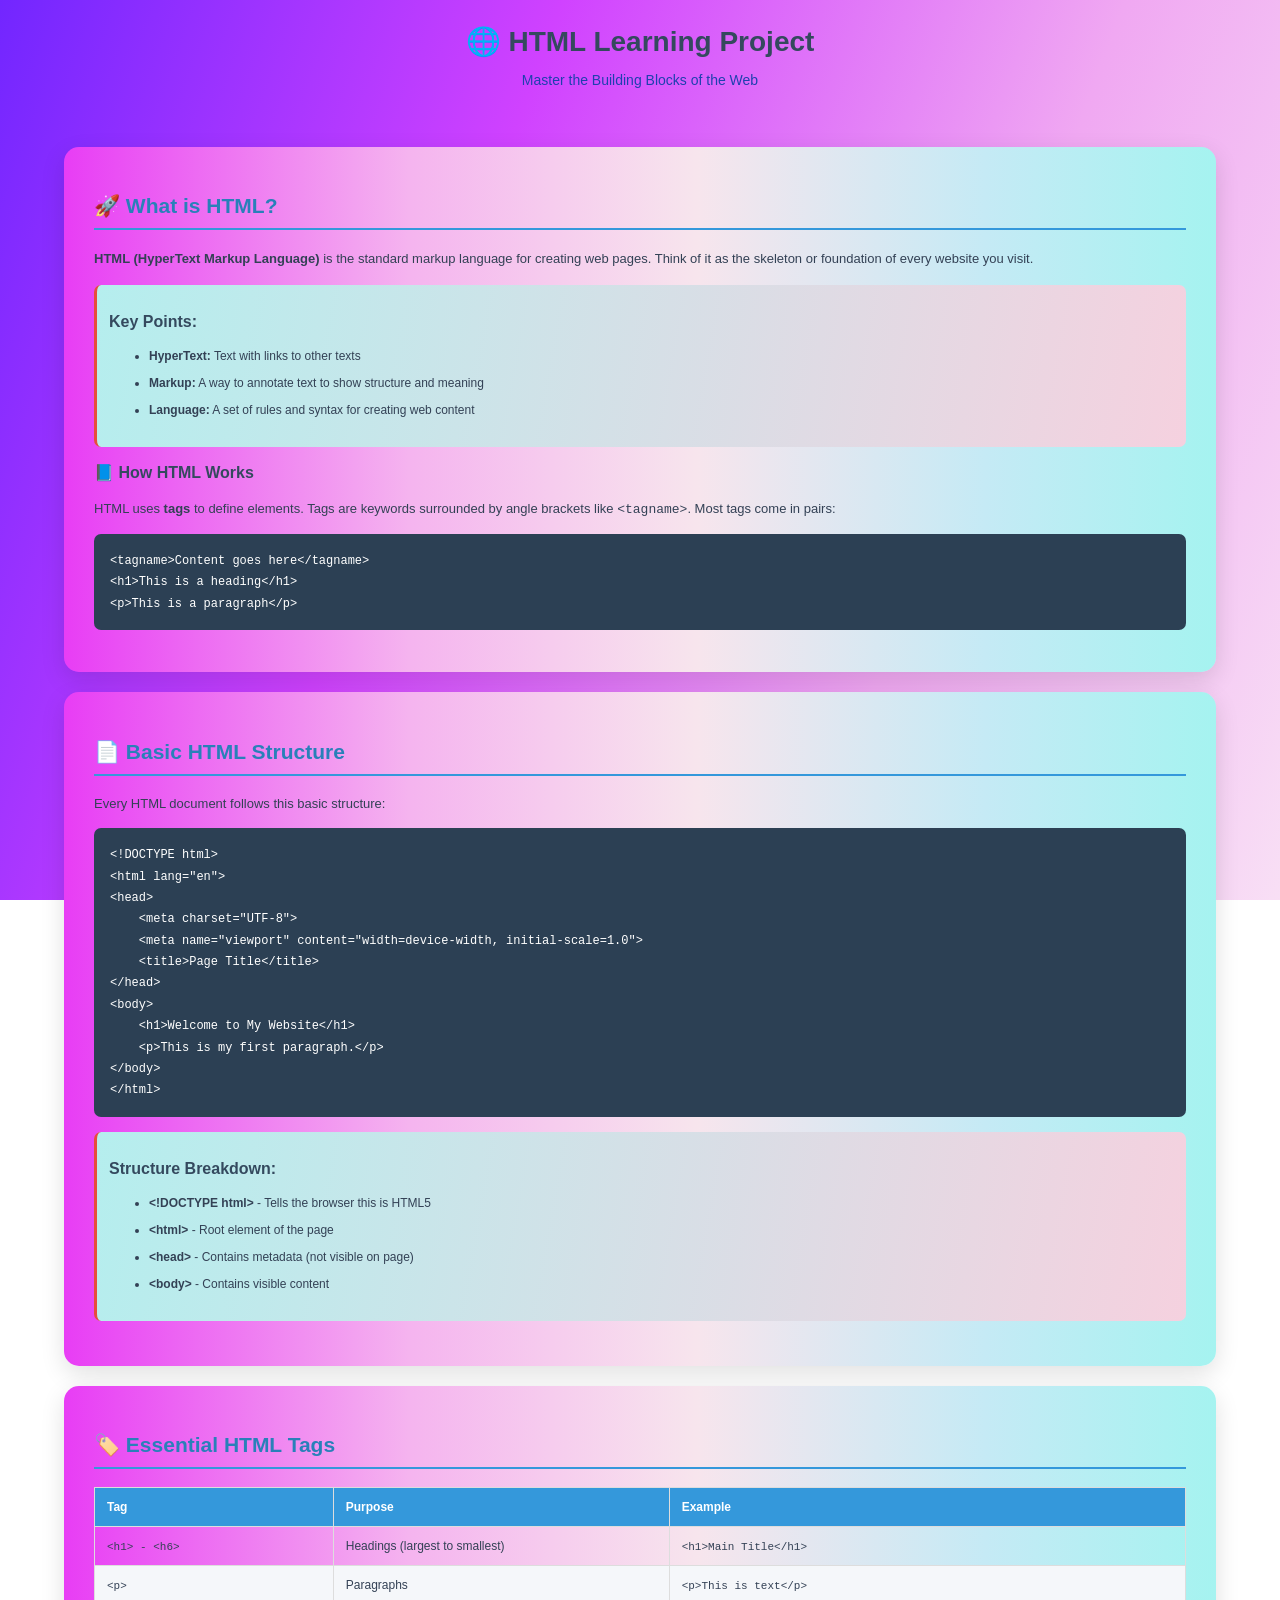
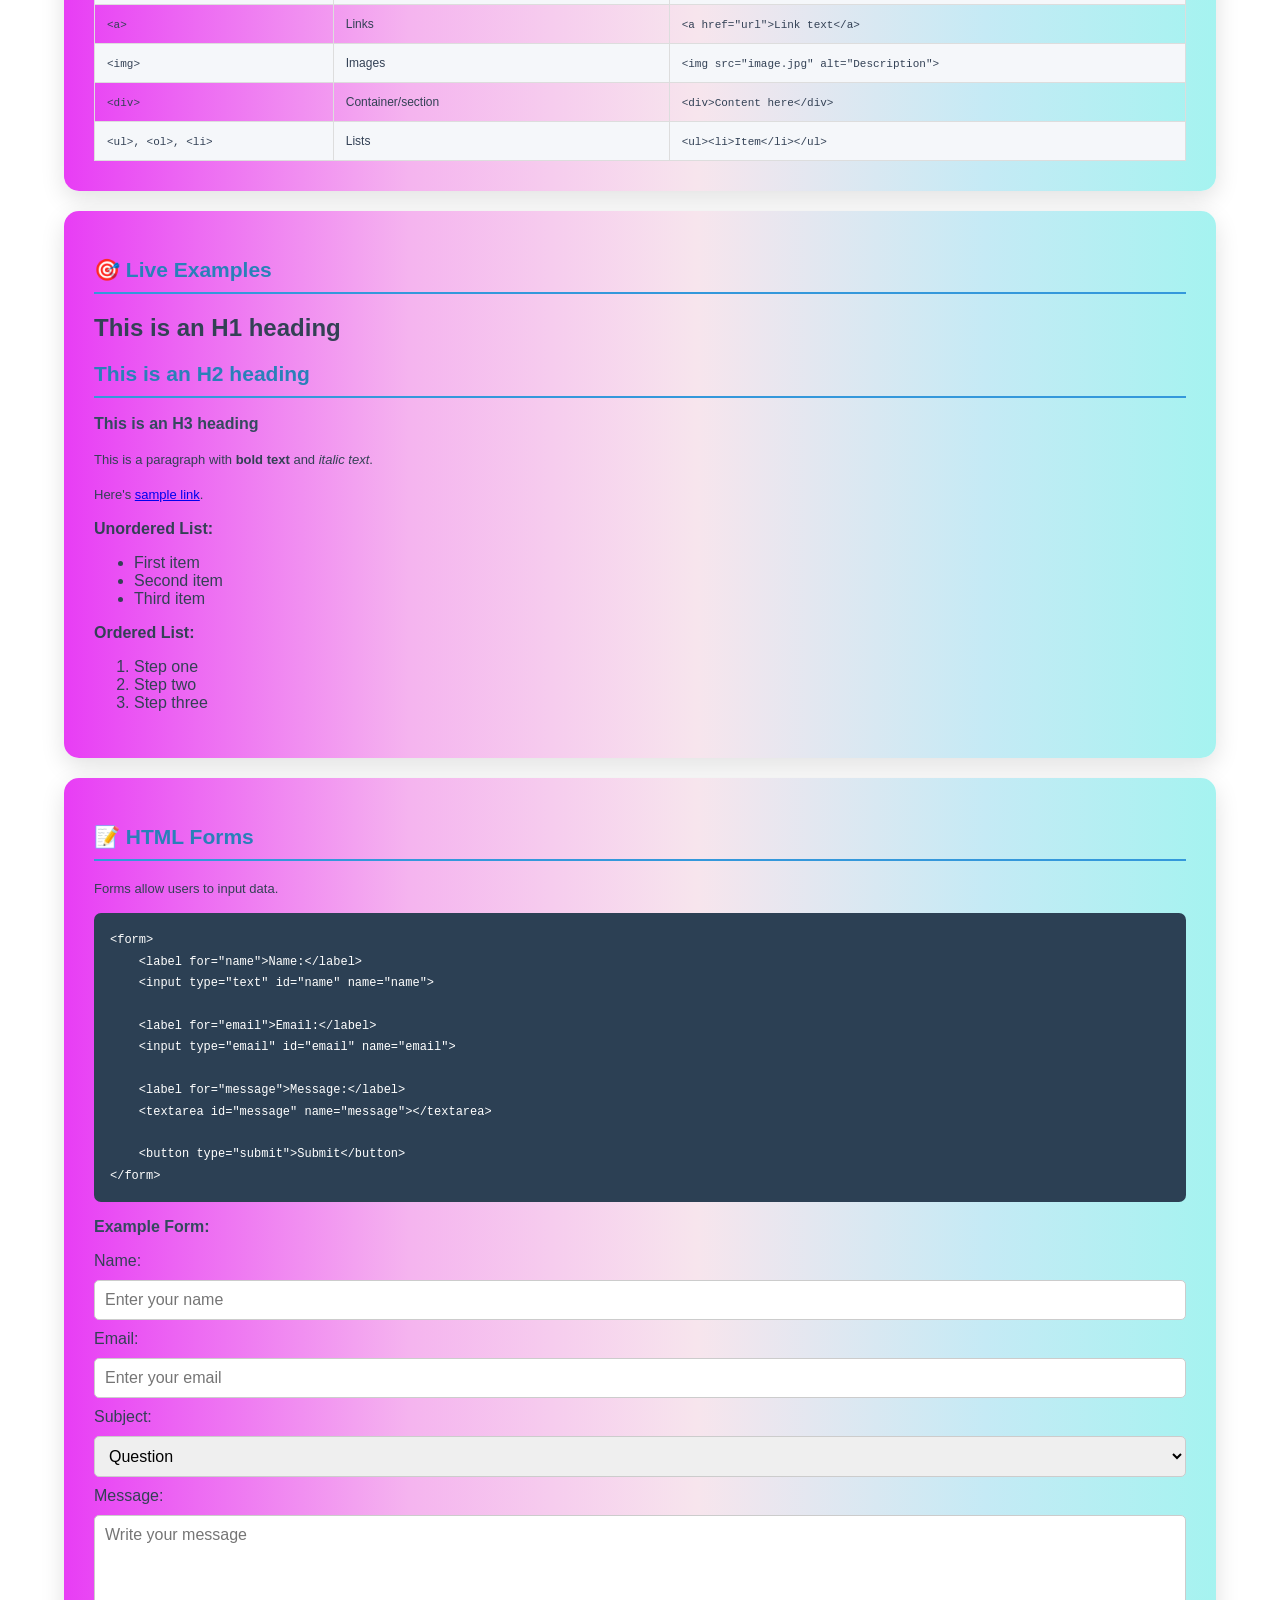
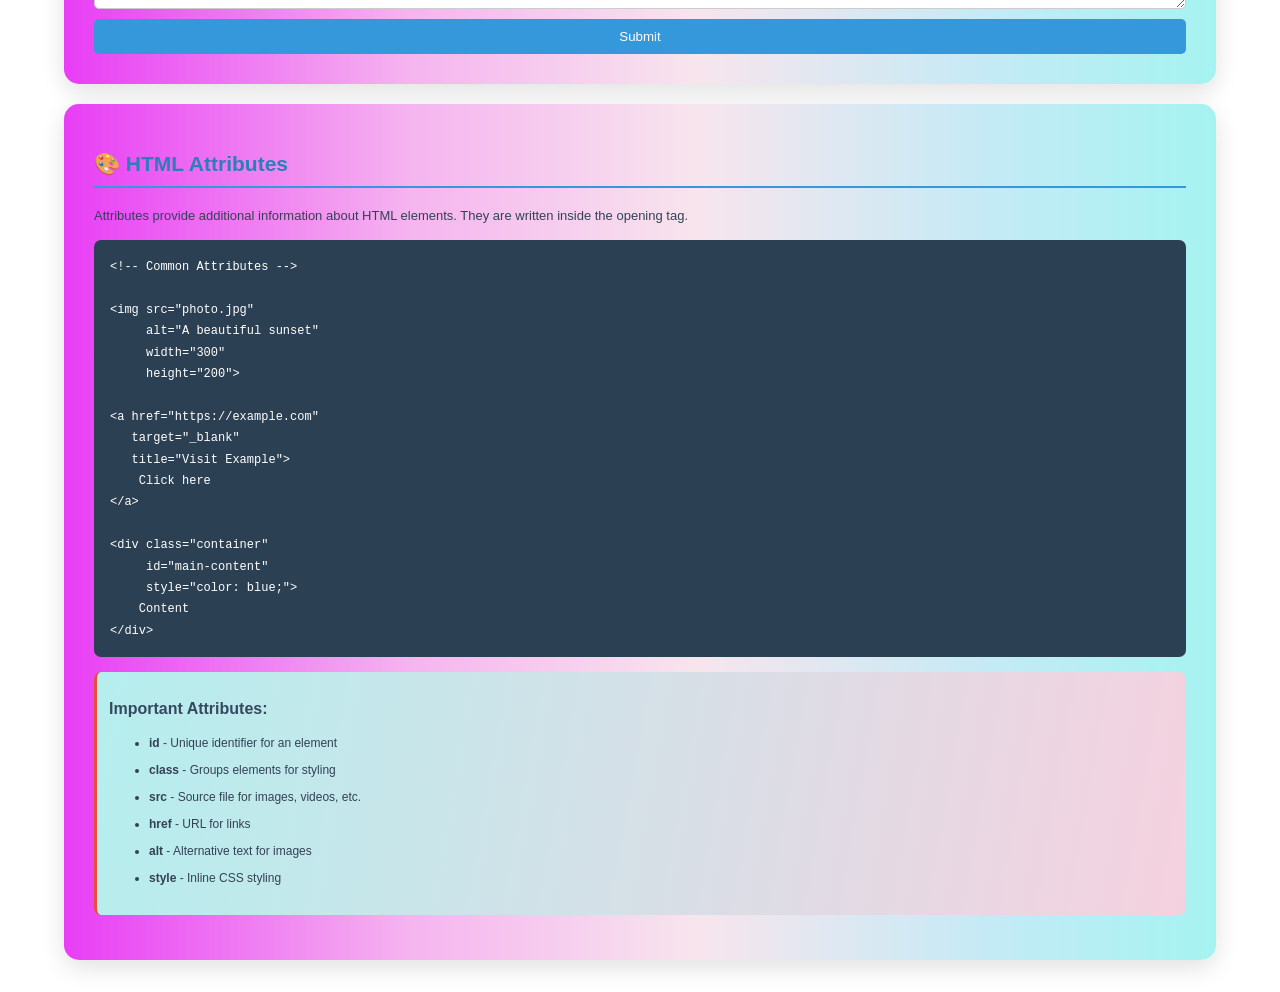
==== index.html @ 1611dd32 "tugas css" ====
<!DOCTYPE html>
<html lang="en">

<head>
    <meta charset="UTF-8">
    <meta name="viewport" content="width=device-width, initial-scale=1.0">
    <title>HTML Learning Project</title>
    <link rel="stylesheet" href="style.css">
</head>

<body>

    <!-- Header -->
    <header class="header">
        <h1>🌐 HTML Learning Project</h1>
        <p>Master the Building Blocks of the Web</p>
    </header>

    <main>

        <!-- What is HTML -->
        <section class="container">
            <h2>🚀 What is HTML?</h2>

            <p>
                <b>HTML (HyperText Markup Language)</b> is the standard markup
                language for creating web pages. Think of it as the skeleton
                or foundation of every website you visit.
            </p>

            <div class="key-points">
                <h3>Key Points:</h3>
                <ul>
                    <li><b>HyperText:</b> Text with links to other texts</li>
                    <li><b>Markup:</b> A way to annotate text to show structure and meaning</li>
                    <li><b>Language:</b> A set of rules and syntax for creating web content</li>
                </ul>
            </div>

            <h3>📘 How HTML Works</h3>

            <p>
                HTML uses <b>tags</b> to define elements. Tags are keywords
                surrounded by angle brackets like
                <code>&lt;tagname&gt;</code>. Most tags come in pairs:
            </p>

            <div class="code-box">
                <code>&lt;tagname&gt;Content goes here&lt;/tagname&gt;
&lt;h1&gt;This is a heading&lt;/h1&gt;
&lt;p&gt;This is a paragraph&lt;/p&gt;</code>
            </div>
        </section>

        <!-- Basic HTML Structure -->
        <section class="container">
            <h2>📄 Basic HTML Structure</h2>

            <p>Every HTML document follows this basic structure:</p>

            <div class="code-box">
                <code>&lt;!DOCTYPE html&gt;
&lt;html lang="en"&gt;
&lt;head&gt;
    &lt;meta charset="UTF-8"&gt;
    &lt;meta name="viewport" content="width=device-width, initial-scale=1.0"&gt;
    &lt;title&gt;Page Title&lt;/title&gt;
&lt;/head&gt;
&lt;body&gt;
    &lt;h1&gt;Welcome to My Website&lt;/h1&gt;
    &lt;p&gt;This is my first paragraph.&lt;/p&gt;
&lt;/body&gt;
&lt;/html&gt;</code>
            </div>

            <div class="info-box">
                <h3>Structure Breakdown:</h3>
                <ul>
                    <li><b>&lt;!DOCTYPE html&gt;</b> - Tells the browser this is HTML5</li>
                    <li><b>&lt;html&gt;</b> - Root element of the page</li>
                    <li><b>&lt;head&gt;</b> - Contains metadata (not visible on page)</li>
                    <li><b>&lt;body&gt;</b> - Contains visible content</li>
                </ul>
            </div>
        </section>

        <!-- Essential HTML Tags -->
        <section class="container">
            <h2>🏷️ Essential HTML Tags</h2>

            <table class="html-table">
                <thead>
                    <tr>
                        <th>Tag</th>
                        <th>Purpose</th>
                        <th>Example</th>
                    </tr>
                </thead>

                <tbody>
                    <tr>
                        <td><code>&lt;h1&gt; - &lt;h6&gt;</code></td>
                        <td>Headings (largest to smallest)</td>
                        <td><code>&lt;h1&gt;Main Title&lt;/h1&gt;</code></td>
                    </tr>

                    <tr>
                        <td><code>&lt;p&gt;</code></td>
                        <td>Paragraphs</td>
                        <td><code>&lt;p&gt;This is text&lt;/p&gt;</code></td>
                    </tr>

                    <tr>
                        <td><code>&lt;a&gt;</code></td>
                        <td>Links</td>
                        <td><code>&lt;a href="url"&gt;Link text&lt;/a&gt;</code></td>
                    </tr>

                    <tr>
                        <td><code>&lt;img&gt;</code></td>
                        <td>Images</td>
                        <td><code>&lt;img src="image.jpg" alt="Description"&gt;</code></td>
                    </tr>

                    <tr>
                        <td><code>&lt;div&gt;</code></td>
                        <td>Container/section</td>
                        <td><code>&lt;div&gt;Content here&lt;/div&gt;</code></td>
                    </tr>

                    <tr>
                        <td><code>&lt;ul&gt;, &lt;ol&gt;, &lt;li&gt;</code></td>
                        <td>Lists</td>
                        <td><code>&lt;ul&gt;&lt;li&gt;Item&lt;/li&gt;&lt;/ul&gt;</code></td>
                    </tr>
                </tbody>
            </table>
        </section>

        <!-- Live Examples -->
        <section class="container examples">
            <h2>🎯 Live Examples</h2>

            <h1>This is an H1 heading</h1>
            <h2>This is an H2 heading</h2>
            <h3>This is an H3 heading</h3>

            <p>
                This is a paragraph with
                <b>bold text</b> and
                <i>italic text</i>.
            </p>

            <p>Here's <a href="https://google.com">sample link</a>.</p>

            <b>Unordered List:</b>
            <ul>
                <li>First item</li>
                <li>Second item</li>
                <li>Third item</li>
            </ul>

            <b>Ordered List:</b>
            <ol>
                <li>Step one</li>
                <li>Step two</li>
                <li>Step three</li>
            </ol>
        </section>

        <!-- HTML Forms -->
        <section class="container forms">
            <h2>📝 HTML Forms</h2>

            <p>Forms allow users to input data.</p>

            <div class="code-box">
                <code>&lt;form&gt;
    &lt;label for="name"&gt;Name:&lt;/label&gt;
    &lt;input type="text" id="name" name="name"&gt;

    &lt;label for="email"&gt;Email:&lt;/label&gt;
    &lt;input type="email" id="email" name="email"&gt;

    &lt;label for="message"&gt;Message:&lt;/label&gt;
    &lt;textarea id="message" name="message"&gt;&lt;/textarea&gt;

    &lt;button type="submit"&gt;Submit&lt;/button&gt;
&lt;/form&gt;</code>
            </div>

            <h3>Example Form:</h3>

            <form action="#" method="get">
                <label for="name">Name:</label>
                <input type="text" id="name" name="name" placeholder="Enter your name">

                <label for="email">Email:</label>
                <input type="email" id="email" name="email" placeholder="Enter your email">

                <label for="subject">Subject:</label>
                <select id="subject" name="subject">
                    <option value="question">Question</option>
                    <option value="feedback">Feedback</option>
                    <option value="support">Support</option>
                </select>

                <label for="message">Message:</label>
                <textarea id="message" name="message" rows="4" placeholder="Write your message"></textarea>

                <button type="submit">Submit</button>
            </form>
        </section>

        <!-- HTML Attributes -->
        <section class="container">
            <h2>🎨 HTML Attributes</h2>

            <p>
                Attributes provide additional information about HTML elements.
                They are written inside the opening tag.
            </p>

            <div class="code-box">
                <code>&lt;!-- Common Attributes --&gt;

&lt;img src="photo.jpg"
     alt="A beautiful sunset"
     width="300"
     height="200"&gt;

&lt;a href="https://example.com"
   target="_blank"
   title="Visit Example"&gt;
    Click here
&lt;/a&gt;

&lt;div class="container"
     id="main-content"
     style="color: blue;"&gt;
    Content
&lt;/div&gt;</code>
            </div>

            <div class="info-box">
                <h3>Important Attributes:</h3>

                <ul>
                    <li><b>id</b> - Unique identifier for an element</li>
                    <li><b>class</b> - Groups elements for styling</li>
                    <li><b>src</b> - Source file for images, videos, etc.</li>
                    <li><b>href</b> - URL for links</li>
                    <li><b>alt</b> - Alternative text for images</li>
                    <li><b>style</b> - Inline CSS styling</li>
                </ul>
            </div>
        </section>

    </main>

    <footer class="footer">
        <p>HTML Learning Project | Keep Learning and Keep Building 🚀</p>
    </footer>

</body>
</html>
---- style.css ----
/* Main Layout */
* {
    box-sizing: border-box;
}

body {
    margin: 0;
    padding: 0;
    font-family: Arial, sans-serif;
    color: #334155;

    background: linear-gradient(
        110deg,
        #7226FF 0%,
        #D042FF 35%,
        #F0A8F2 70%,
        #F8DFF5 100%
    );

    background-attachment: fixed;
    min-height: 100vh;
}

.header {
    max-width: 820px;
    margin: auto;
    padding: 25px 20px;
    text-align: center;
}

.header h1 {
    margin: 0;
    color: #34495e;
    font-size: 28px;
}

.header p {
    color: #1e40af;
    font-size: 14px;
}

.container {
    background: linear-gradient(
        90deg,
        #e83df5 0%,
        #f5b4ef 30%,
        #f7e5ed 55%,
        #c5eaf5 80%,
        #a5f3f0 100%
    );

    margin: 20px auto;
    padding: 30px;
    border-radius: 15px;
    box-shadow: 0 8px 25px rgba(0, 0, 0, 0.12);
    max-width: 90%;
}

.container h2 {
    color: #2980b9;
    font-size: 21px;
    padding-bottom: 10px;
    border-bottom: 2px solid #3498db;
}

.container h3 {
    color: #34495e;
    font-size: 16px;
}

.container p {
    font-size: 13px;
    line-height: 1.7;
}

.key-points,
.info-box {
    padding: 12px;
    margin: 15px 0;
    border-left: 3px solid #e74c3c;
    border-radius: 7px;
    background: linear-gradient(100deg, #b5eeee, #f5d1df);
}

.key-points li,
.info-box li {
    margin: 9px 0;
    font-size: 12px;
    line-height: 1.5;
}

/* Code Example */
.code-box {
    margin: 12px 0;
    padding: 16px;
    background: #2c4054;
    color: white;
    border-radius: 7px;
    overflow-x: auto;
}

.code-box code {
    color: white;
    font-family: Consolas, monospace;
    font-size: 12px;
    line-height: 1.7;
    white-space: pre;
}

/* Table */
.html-table {
    width: 100%;
    border-collapse: collapse;
    margin-top: 15px;
    font-size: 12px;
}

.html-table th {
    padding: 12px;
    text-align: left;
    background: #3498db;
    color: white;
    border: 1px solid #ddd;
}

.html-table td {
    padding: 12px;
    border: 1px solid #ddd;
    vertical-align: top;
    overflow-wrap: anywhere;
}

.html-table tr:nth-child(even) {
    background: #f5f7fa;
}

.html-table code {
    font-size: 11px;
}

/* Form */
.forms form {
    display: flex;
    flex-direction: column;
    gap: 10px;
}

.forms input,
.forms select,
.forms textarea {
    width: 100%;
    padding: 10px;
    border: 1px solid #ccc;
    border-radius: 5px;
    font: inherit;
}

.forms button {
    padding: 10px 18px;
    border: none;
    border-radius: 5px;
    background: #3498db;
    color: white;
    cursor: pointer;
}

.forms button:hover {
    background: #2471a3;
}

.footer {
    max-width: 820px;
    margin: auto;
    padding: 10px;
    text-align: center;
    color: white;
    font-size: 12px;
}

/* Mobile */
@media (max-width: 600px) {
    body {
        padding: 0 10px 20px;
    }

    .header h1 {
        font-size: 23px;
    }

    .container {
        padding: 18px 14px;
    }

    .html-table {
        font-size: 10px;
    }

    .html-table th,
    .html-table td {
        padding: 7px 5px;
    }
}
    
    tbody tr:hover {
        background-color: #dbeafe;
        transition: background-color 0.2s ease;
    }

    /* Membuat tabel lebih nyaman dibaca */
    table {
        width: 100%;
        border-collapse: collapse;
    }

    th,
    td {
        padding: 12px 15px;
        text-align: left;
    }
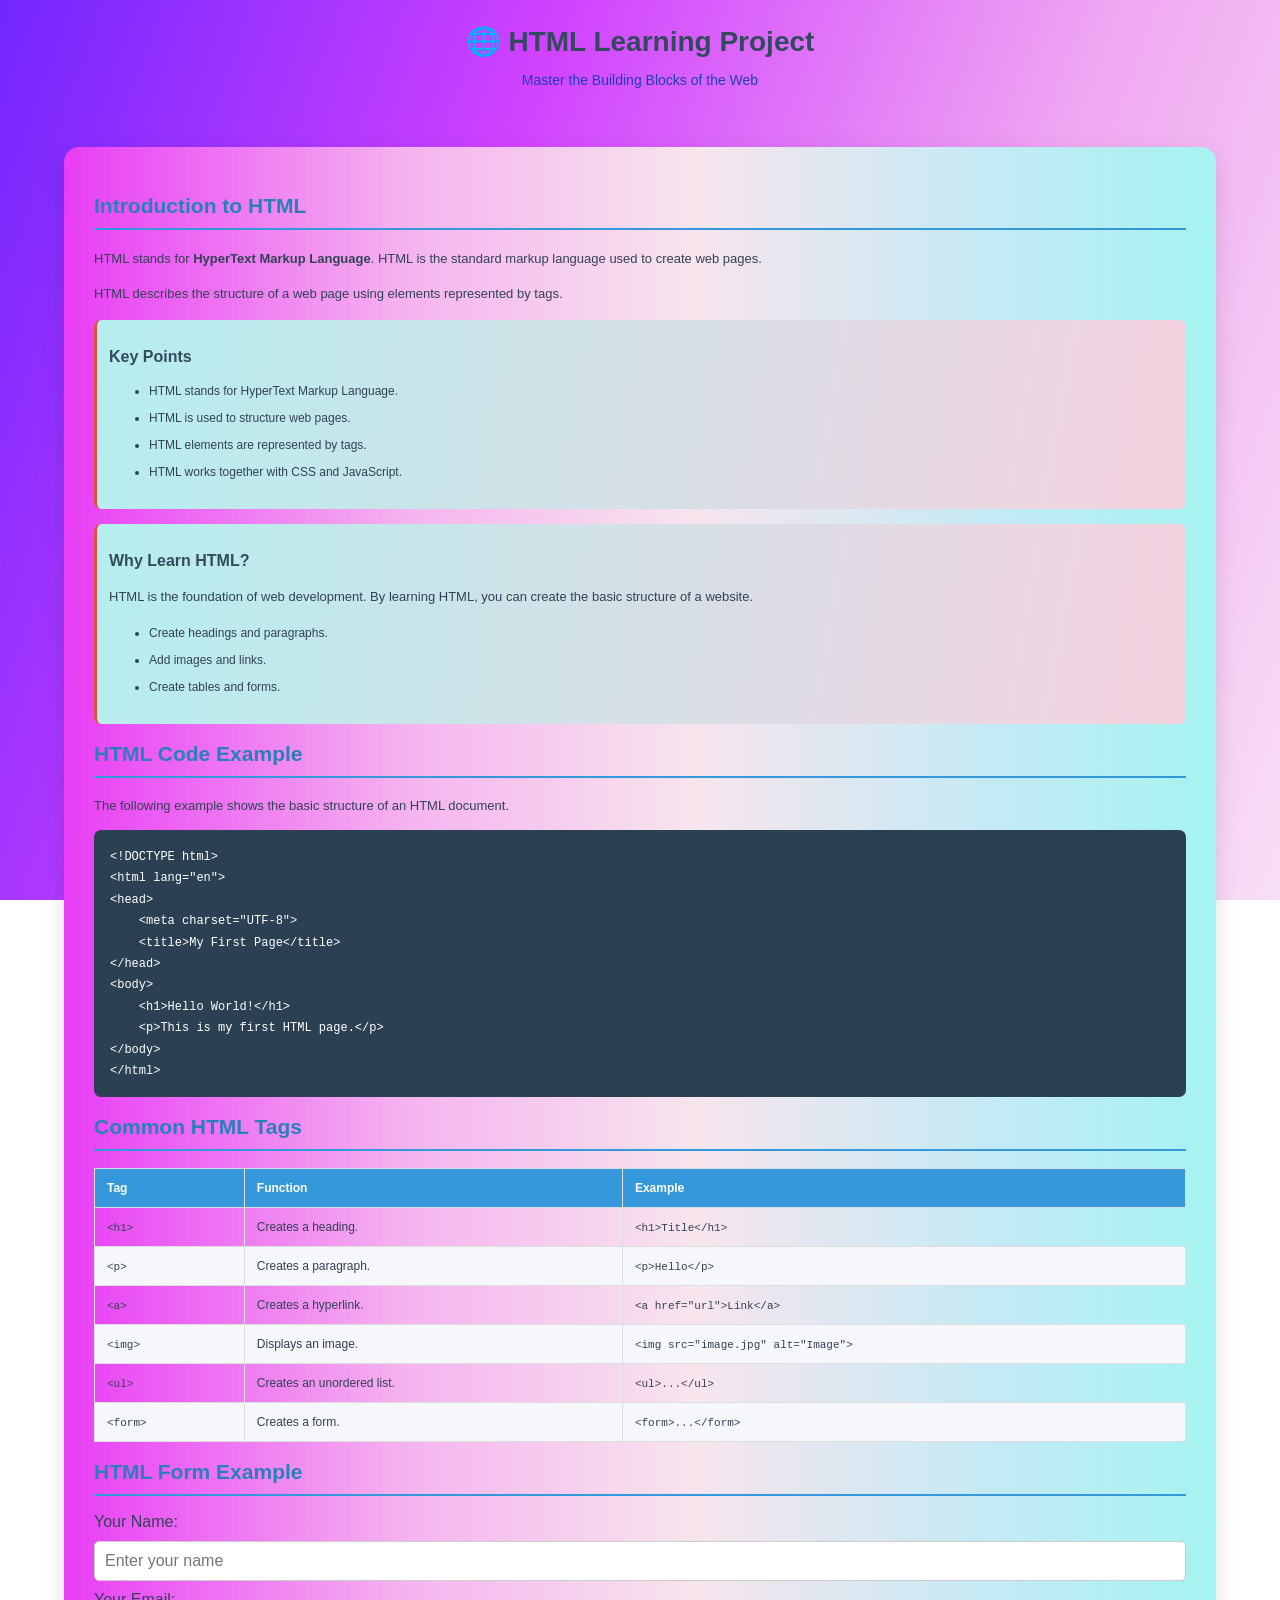
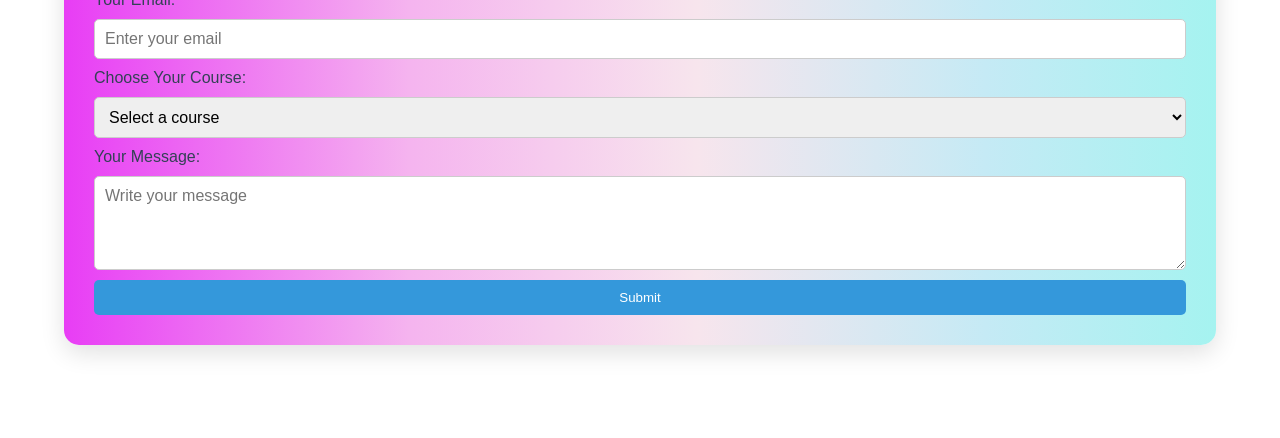
==== commit 09a64c09: "Update HTML and CSS website" ====
--- a/index.html
+++ b/index.html
@@ -1,11 +1,11 @@
-
 <!DOCTYPE html>
 <html lang="en">
-
 <head>
     <meta charset="UTF-8">
     <meta name="viewport" content="width=device-width, initial-scale=1.0">
     <title>HTML Learning Project</title>
+
+    <!-- CSS Asli -->
     <link rel="stylesheet" href="style.css">
 </head>
 
@@ -17,250 +17,175 @@
         <p>Master the Building Blocks of the Web</p>
     </header>
 
-    <main>
+    <!-- Main Container -->
+    <main class="container">
 
-        <!-- What is HTML -->
-        <section class="container">
-            <h2>🚀 What is HTML?</h2>
+        <!-- Introduction -->
+        <section>
+            <h2>Introduction to HTML</h2>
 
             <p>
-                <b>HTML (HyperText Markup Language)</b> is the standard markup
-                language for creating web pages. Think of it as the skeleton
-                or foundation of every website you visit.
+                HTML stands for <strong>HyperText Markup Language</strong>.
+                HTML is the standard markup language used to create web pages.
             </p>
 
-            <div class="key-points">
-                <h3>Key Points:</h3>
-                <ul>
-                    <li><b>HyperText:</b> Text with links to other texts</li>
-                    <li><b>Markup:</b> A way to annotate text to show structure and meaning</li>
-                    <li><b>Language:</b> A set of rules and syntax for creating web content</li>
-                </ul>
-            </div>
+            <p>
+                HTML describes the structure of a web page using elements
+                represented by tags.
+            </p>
+        </section>
 
-            <h3>📘 How HTML Works</h3>
+        <!-- Key Points -->
+        <section class="key-points">
+            <h3>Key Points</h3>
+
+            <ul>
+                <li>HTML stands for HyperText Markup Language.</li>
+                <li>HTML is used to structure web pages.</li>
+                <li>HTML elements are represented by tags.</li>
+                <li>HTML works together with CSS and JavaScript.</li>
+            </ul>
+        </section>
+
+        <!-- Information Box -->
+        <section class="info-box">
+            <h3>Why Learn HTML?</h3>
 
             <p>
-                HTML uses <b>tags</b> to define elements. Tags are keywords
-                surrounded by angle brackets like
-                <code>&lt;tagname&gt;</code>. Most tags come in pairs:
+                HTML is the foundation of web development.
+                By learning HTML, you can create the basic structure
+                of a website.
             </p>
 
-            <div class="code-box">
-                <code>&lt;tagname&gt;Content goes here&lt;/tagname&gt;
-&lt;h1&gt;This is a heading&lt;/h1&gt;
-&lt;p&gt;This is a paragraph&lt;/p&gt;</code>
-            </div>
+            <ul>
+                <li>Create headings and paragraphs.</li>
+                <li>Add images and links.</li>
+                <li>Create tables and forms.</li>
+            </ul>
         </section>
 
-        <!-- Basic HTML Structure -->
-        <section class="container">
-            <h2>📄 Basic HTML Structure</h2>
+        <!-- Code Example -->
+        <section>
+            <h2>HTML Code Example</h2>
 
-            <p>Every HTML document follows this basic structure:</p>
+            <p>
+                The following example shows the basic structure
+                of an HTML document.
+            </p>
 
-            <div class="code-box">
-                <code>&lt;!DOCTYPE html&gt;
+            <div class="code-box"><code>&lt;!DOCTYPE html&gt;
 &lt;html lang="en"&gt;
 &lt;head&gt;
     &lt;meta charset="UTF-8"&gt;
-    &lt;meta name="viewport" content="width=device-width, initial-scale=1.0"&gt;
-    &lt;title&gt;Page Title&lt;/title&gt;
+    &lt;title&gt;My First Page&lt;/title&gt;
 &lt;/head&gt;
 &lt;body&gt;
-    &lt;h1&gt;Welcome to My Website&lt;/h1&gt;
-    &lt;p&gt;This is my first paragraph.&lt;/p&gt;
+    &lt;h1&gt;Hello World!&lt;/h1&gt;
+    &lt;p&gt;This is my first HTML page.&lt;/p&gt;
 &lt;/body&gt;
-&lt;/html&gt;</code>
-            </div>
-
-            <div class="info-box">
-                <h3>Structure Breakdown:</h3>
-                <ul>
-                    <li><b>&lt;!DOCTYPE html&gt;</b> - Tells the browser this is HTML5</li>
-                    <li><b>&lt;html&gt;</b> - Root element of the page</li>
-                    <li><b>&lt;head&gt;</b> - Contains metadata (not visible on page)</li>
-                    <li><b>&lt;body&gt;</b> - Contains visible content</li>
-                </ul>
-            </div>
+&lt;/html&gt;</code></div>
         </section>
 
-        <!-- Essential HTML Tags -->
-        <section class="container">
-            <h2>🏷️ Essential HTML Tags</h2>
+        <!-- HTML Table -->
+        <section>
+            <h2>Common HTML Tags</h2>
 
             <table class="html-table">
                 <thead>
                     <tr>
                         <th>Tag</th>
-                        <th>Purpose</th>
+                        <th>Function</th>
                         <th>Example</th>
                     </tr>
                 </thead>
 
                 <tbody>
                     <tr>
-                        <td><code>&lt;h1&gt; - &lt;h6&gt;</code></td>
-                        <td>Headings (largest to smallest)</td>
-                        <td><code>&lt;h1&gt;Main Title&lt;/h1&gt;</code></td>
+                        <td><code>&lt;h1&gt;</code></td>
+                        <td>Creates a heading.</td>
+                        <td><code>&lt;h1&gt;Title&lt;/h1&gt;</code></td>
                     </tr>
 
                     <tr>
                         <td><code>&lt;p&gt;</code></td>
-                        <td>Paragraphs</td>
-                        <td><code>&lt;p&gt;This is text&lt;/p&gt;</code></td>
+                        <td>Creates a paragraph.</td>
+                        <td><code>&lt;p&gt;Hello&lt;/p&gt;</code></td>
                     </tr>
 
                     <tr>
                         <td><code>&lt;a&gt;</code></td>
-                        <td>Links</td>
-                        <td><code>&lt;a href="url"&gt;Link text&lt;/a&gt;</code></td>
+                        <td>Creates a hyperlink.</td>
+                        <td><code>&lt;a href="url"&gt;Link&lt;/a&gt;</code></td>
                     </tr>
 
                     <tr>
                         <td><code>&lt;img&gt;</code></td>
-                        <td>Images</td>
-                        <td><code>&lt;img src="image.jpg" alt="Description"&gt;</code></td>
+                        <td>Displays an image.</td>
+                        <td><code>&lt;img src="image.jpg" alt="Image"&gt;</code></td>
                     </tr>
 
                     <tr>
-                        <td><code>&lt;div&gt;</code></td>
-                        <td>Container/section</td>
-                        <td><code>&lt;div&gt;Content here&lt;/div&gt;</code></td>
+                        <td><code>&lt;ul&gt;</code></td>
+                        <td>Creates an unordered list.</td>
+                        <td><code>&lt;ul&gt;...&lt;/ul&gt;</code></td>
                     </tr>
 
                     <tr>
-                        <td><code>&lt;ul&gt;, &lt;ol&gt;, &lt;li&gt;</code></td>
-                        <td>Lists</td>
-                        <td><code>&lt;ul&gt;&lt;li&gt;Item&lt;/li&gt;&lt;/ul&gt;</code></td>
+                        <td><code>&lt;form&gt;</code></td>
+                        <td>Creates a form.</td>
+                        <td><code>&lt;form&gt;...&lt;/form&gt;</code></td>
                     </tr>
                 </tbody>
             </table>
         </section>
 
-        <!-- Live Examples -->
-        <section class="container examples">
-            <h2>🎯 Live Examples</h2>
-
-            <h1>This is an H1 heading</h1>
-            <h2>This is an H2 heading</h2>
-            <h3>This is an H3 heading</h3>
-
-            <p>
-                This is a paragraph with
-                <b>bold text</b> and
-                <i>italic text</i>.
-            </p>
-
-            <p>Here's <a href="https://google.com">sample link</a>.</p>
-
-            <b>Unordered List:</b>
-            <ul>
-                <li>First item</li>
-                <li>Second item</li>
-                <li>Third item</li>
-            </ul>
-
-            <b>Ordered List:</b>
-            <ol>
-                <li>Step one</li>
-                <li>Step two</li>
-                <li>Step three</li>
-            </ol>
-        </section>
-
-        <!-- HTML Forms -->
-        <section class="container forms">
-            <h2>📝 HTML Forms</h2>
-
-            <p>Forms allow users to input data.</p>
-
-            <div class="code-box">
-                <code>&lt;form&gt;
-    &lt;label for="name"&gt;Name:&lt;/label&gt;
-    &lt;input type="text" id="name" name="name"&gt;
-
-    &lt;label for="email"&gt;Email:&lt;/label&gt;
-    &lt;input type="email" id="email" name="email"&gt;
-
-    &lt;label for="message"&gt;Message:&lt;/label&gt;
-    &lt;textarea id="message" name="message"&gt;&lt;/textarea&gt;
-
-    &lt;button type="submit"&gt;Submit&lt;/button&gt;
-&lt;/form&gt;</code>
-            </div>
-
-            <h3>Example Form:</h3>
+        <!-- HTML Form -->
+        <section class="forms">
+            <h2>HTML Form Example</h2>
 
             <form action="#" method="get">
-                <label for="name">Name:</label>
-                <input type="text" id="name" name="name" placeholder="Enter your name">
+                <label for="name">Your Name:</label>
+                <input
+                    type="text"
+                    id="name"
+                    name="name"
+                    placeholder="Enter your name"
+                >
 
-                <label for="email">Email:</label>
-                <input type="email" id="email" name="email" placeholder="Enter your email">
+                <label for="email">Your Email:</label>
+                <input
+                    type="email"
+                    id="email"
+                    name="email"
+                    placeholder="Enter your email"
+                >
 
-                <label for="subject">Subject:</label>
-                <select id="subject" name="subject">
-                    <option value="question">Question</option>
-                    <option value="feedback">Feedback</option>
-                    <option value="support">Support</option>
+                <label for="course">Choose Your Course:</label>
+                <select id="course" name="course">
+                    <option value="">Select a course</option>
+                    <option value="html">HTML</option>
+                    <option value="css">CSS</option>
+                    <option value="javascript">JavaScript</option>
                 </select>
 
-                <label for="message">Message:</label>
-                <textarea id="message" name="message" rows="4" placeholder="Write your message"></textarea>
+                <label for="message">Your Message:</label>
+                <textarea
+                    id="message"
+                    name="message"
+                    rows="4"
+                    placeholder="Write your message"
+                ></textarea>
 
                 <button type="submit">Submit</button>
             </form>
         </section>
 
-        <!-- HTML Attributes -->
-        <section class="container">
-            <h2>🎨 HTML Attributes</h2>
-
-            <p>
-                Attributes provide additional information about HTML elements.
-                They are written inside the opening tag.
-            </p>
-
-            <div class="code-box">
-                <code>&lt;!-- Common Attributes --&gt;
-
-&lt;img src="photo.jpg"
-     alt="A beautiful sunset"
-     width="300"
-     height="200"&gt;
-
-&lt;a href="https://example.com"
-   target="_blank"
-   title="Visit Example"&gt;
-    Click here
-&lt;/a&gt;
-
-&lt;div class="container"
-     id="main-content"
-     style="color: blue;"&gt;
-    Content
-&lt;/div&gt;</code>
-            </div>
-
-            <div class="info-box">
-                <h3>Important Attributes:</h3>
-
-                <ul>
-                    <li><b>id</b> - Unique identifier for an element</li>
-                    <li><b>class</b> - Groups elements for styling</li>
-                    <li><b>src</b> - Source file for images, videos, etc.</li>
-                    <li><b>href</b> - URL for links</li>
-                    <li><b>alt</b> - Alternative text for images</li>
-                    <li><b>style</b> - Inline CSS styling</li>
-                </ul>
-            </div>
-        </section>
-
     </main>
 
+    <!-- Footer -->
     <footer class="footer">
-        <p>HTML Learning Project | Keep Learning and Keep Building 🚀</p>
+        <p>&copy; 2026 HTML Learning Project</p>
+        <p>Created for learning HTML and CSS.</p>
     </footer>
 
 </body>
--- a/style.css
+++ b/style.css
@@ -1,5 +1,3 @@
-
-/* Main Layout */
 * {
     box-sizing: border-box;
 }
@@ -9,7 +7,6 @@
     padding: 0;
     font-family: Arial, sans-serif;
     color: #334155;
-
     background: linear-gradient(
         110deg,
         #7226FF 0%,
@@ -17,7 +14,6 @@
         #F0A8F2 70%,
         #F8DFF5 100%
     );
-
     background-attachment: fixed;
     min-height: 100vh;
 }
@@ -49,7 +45,6 @@
         #c5eaf5 80%,
         #a5f3f0 100%
     );
-
     margin: 20px auto;
     padding: 30px;
     border-radius: 15px;
@@ -90,7 +85,6 @@
     line-height: 1.5;
 }
 
-/* Code Example */
 .code-box {
     margin: 12px 0;
     padding: 16px;
@@ -108,7 +102,6 @@
     white-space: pre;
 }
 
-/* Table */
 .html-table {
     width: 100%;
     border-collapse: collapse;
@@ -131,15 +124,19 @@
     overflow-wrap: anywhere;
 }
 
-.html-table tr:nth-child(even) {
+.html-table tbody tr:nth-child(even) {
     background: #f5f7fa;
+}
+
+.html-table tbody tr:hover {
+    background-color: #dbeafe;
+    transition: background-color 0.2s ease;
 }
 
 .html-table code {
     font-size: 11px;
 }
 
-/* Form */
 .forms form {
     display: flex;
     flex-direction: column;
@@ -156,6 +153,14 @@
     font: inherit;
 }
 
+.forms input:focus,
+.forms select:focus,
+.forms textarea:focus {
+    outline: none;
+    border-color: #3498db;
+    box-shadow: 0 0 0 2px rgba(52, 152, 219, 0.2);
+}
+
 .forms button {
     padding: 10px 18px;
     border: none;
@@ -163,6 +168,7 @@
     background: #3498db;
     color: white;
     cursor: pointer;
+    transition: background-color 0.2s ease;
 }
 
 .forms button:hover {
@@ -178,18 +184,26 @@
     font-size: 12px;
 }
 
-/* Mobile */
 @media (max-width: 600px) {
     body {
         padding: 0 10px 20px;
     }
 
+    .header {
+        padding: 25px 10px;
+    }
+
     .header h1 {
         font-size: 23px;
     }
 
     .container {
         padding: 18px 14px;
+        max-width: 100%;
+    }
+
+    .container h2 {
+        font-size: 19px;
     }
 
     .html-table {
@@ -200,21 +214,12 @@
     .html-table td {
         padding: 7px 5px;
     }
-}
-    
-    tbody tr:hover {
-        background-color: #dbeafe;
-        transition: background-color 0.2s ease;
-    }
-
-    /* Membuat tabel lebih nyaman dibaca */
-    table {
-        width: 100%;
-        border-collapse: collapse;
-    }
-
-    th,
-    td {
-        padding: 12px 15px;
-        text-align: left;
-    }+
+    .code-box {
+        padding: 12px;
+    }
+
+    .code-box code {
+        font-size: 11px;
+    }
+}
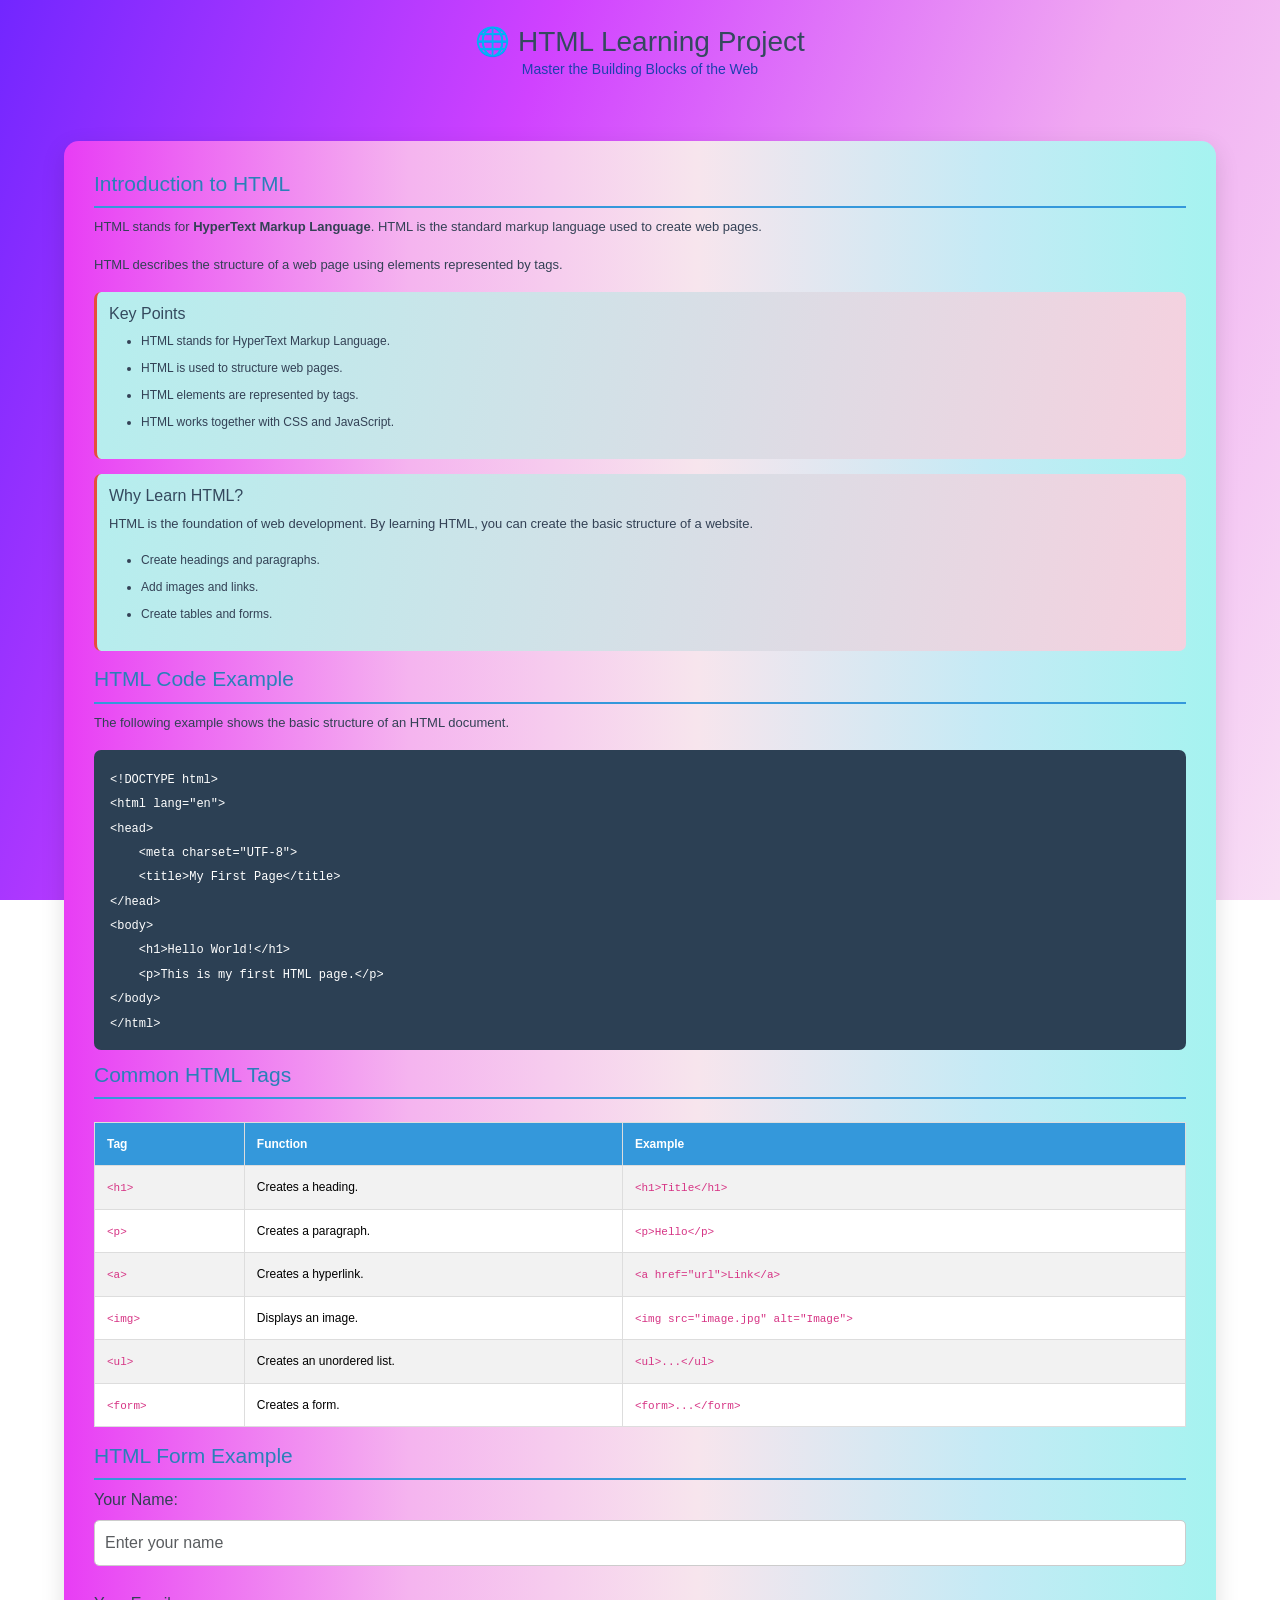
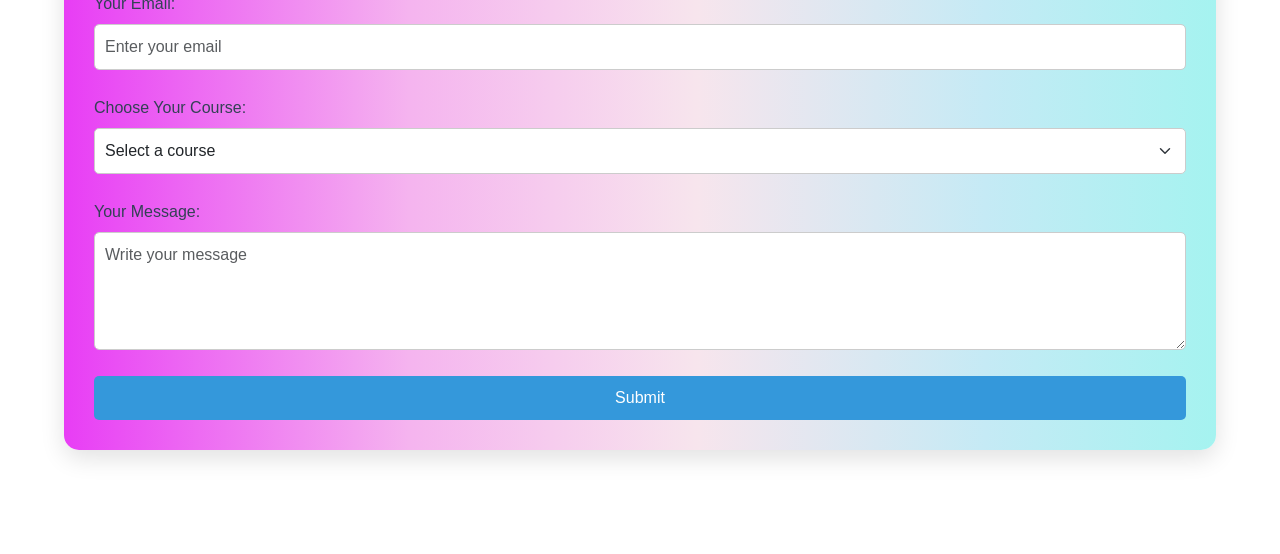
==== commit a540e081: "Add Bootstrap components to HTML page" ====
--- a/index.html
+++ b/index.html
@@ -5,22 +5,22 @@
     <meta name="viewport" content="width=device-width, initial-scale=1.0">
     <title>HTML Learning Project</title>
 
+    <!-- Bootstrap CSS -->
+    <link href="https://cdn.jsdelivr.net/npm/bootstrap@5.3.8/dist/css/bootstrap.min.css" rel="stylesheet">
+
     <!-- CSS Asli -->
     <link rel="stylesheet" href="style.css">
 </head>
 
 <body>
 
-    <!-- Header -->
     <header class="header">
         <h1>🌐 HTML Learning Project</h1>
         <p>Master the Building Blocks of the Web</p>
     </header>
 
-    <!-- Main Container -->
     <main class="container">
 
-        <!-- Introduction -->
         <section>
             <h2>Introduction to HTML</h2>
 
@@ -35,7 +35,6 @@
             </p>
         </section>
 
-        <!-- Key Points -->
         <section class="key-points">
             <h3>Key Points</h3>
 
@@ -47,7 +46,6 @@
             </ul>
         </section>
 
-        <!-- Information Box -->
         <section class="info-box">
             <h3>Why Learn HTML?</h3>
 
@@ -64,7 +62,6 @@
             </ul>
         </section>
 
-        <!-- Code Example -->
         <section>
             <h2>HTML Code Example</h2>
 
@@ -86,103 +83,113 @@
 &lt;/html&gt;</code></div>
         </section>
 
-        <!-- HTML Table -->
         <section>
             <h2>Common HTML Tags</h2>
 
-            <table class="html-table">
-                <thead>
-                    <tr>
-                        <th>Tag</th>
-                        <th>Function</th>
-                        <th>Example</th>
-                    </tr>
-                </thead>
+            <div class="table-responsive">
+                <table class="table table-bordered table-striped table-hover html-table">
+                    <thead>
+                        <tr>
+                            <th>Tag</th>
+                            <th>Function</th>
+                            <th>Example</th>
+                        </tr>
+                    </thead>
 
-                <tbody>
-                    <tr>
-                        <td><code>&lt;h1&gt;</code></td>
-                        <td>Creates a heading.</td>
-                        <td><code>&lt;h1&gt;Title&lt;/h1&gt;</code></td>
-                    </tr>
+                    <tbody>
+                        <tr>
+                            <td><code>&lt;h1&gt;</code></td>
+                            <td>Creates a heading.</td>
+                            <td><code>&lt;h1&gt;Title&lt;/h1&gt;</code></td>
+                        </tr>
 
-                    <tr>
-                        <td><code>&lt;p&gt;</code></td>
-                        <td>Creates a paragraph.</td>
-                        <td><code>&lt;p&gt;Hello&lt;/p&gt;</code></td>
-                    </tr>
+                        <tr>
+                            <td><code>&lt;p&gt;</code></td>
+                            <td>Creates a paragraph.</td>
+                            <td><code>&lt;p&gt;Hello&lt;/p&gt;</code></td>
+                        </tr>
 
-                    <tr>
-                        <td><code>&lt;a&gt;</code></td>
-                        <td>Creates a hyperlink.</td>
-                        <td><code>&lt;a href="url"&gt;Link&lt;/a&gt;</code></td>
-                    </tr>
+                        <tr>
+                            <td><code>&lt;a&gt;</code></td>
+                            <td>Creates a hyperlink.</td>
+                            <td><code>&lt;a href="url"&gt;Link&lt;/a&gt;</code></td>
+                        </tr>
 
-                    <tr>
-                        <td><code>&lt;img&gt;</code></td>
-                        <td>Displays an image.</td>
-                        <td><code>&lt;img src="image.jpg" alt="Image"&gt;</code></td>
-                    </tr>
+                        <tr>
+                            <td><code>&lt;img&gt;</code></td>
+                            <td>Displays an image.</td>
+                            <td><code>&lt;img src="image.jpg" alt="Image"&gt;</code></td>
+                        </tr>
 
-                    <tr>
-                        <td><code>&lt;ul&gt;</code></td>
-                        <td>Creates an unordered list.</td>
-                        <td><code>&lt;ul&gt;...&lt;/ul&gt;</code></td>
-                    </tr>
+                        <tr>
+                            <td><code>&lt;ul&gt;</code></td>
+                            <td>Creates an unordered list.</td>
+                            <td><code>&lt;ul&gt;...&lt;/ul&gt;</code></td>
+                        </tr>
 
-                    <tr>
-                        <td><code>&lt;form&gt;</code></td>
-                        <td>Creates a form.</td>
-                        <td><code>&lt;form&gt;...&lt;/form&gt;</code></td>
-                    </tr>
-                </tbody>
-            </table>
+                        <tr>
+                            <td><code>&lt;form&gt;</code></td>
+                            <td>Creates a form.</td>
+                            <td><code>&lt;form&gt;...&lt;/form&gt;</code></td>
+                        </tr>
+                    </tbody>
+                </table>
+            </div>
         </section>
 
-        <!-- HTML Form -->
         <section class="forms">
             <h2>HTML Form Example</h2>
 
             <form action="#" method="get">
-                <label for="name">Your Name:</label>
-                <input
-                    type="text"
-                    id="name"
-                    name="name"
-                    placeholder="Enter your name"
-                >
+                <div class="mb-3">
+                    <label for="name" class="form-label">Your Name:</label>
+                    <input
+                        type="text"
+                        class="form-control"
+                        id="name"
+                        name="name"
+                        placeholder="Enter your name"
+                    >
+                </div>
 
-                <label for="email">Your Email:</label>
-                <input
-                    type="email"
-                    id="email"
-                    name="email"
-                    placeholder="Enter your email"
-                >
+                <div class="mb-3">
+                    <label for="email" class="form-label">Your Email:</label>
+                    <input
+                        type="email"
+                        class="form-control"
+                        id="email"
+                        name="email"
+                        placeholder="Enter your email"
+                    >
+                </div>
 
-                <label for="course">Choose Your Course:</label>
-                <select id="course" name="course">
-                    <option value="">Select a course</option>
-                    <option value="html">HTML</option>
-                    <option value="css">CSS</option>
-                    <option value="javascript">JavaScript</option>
-                </select>
+                <div class="mb-3">
+                    <label for="course" class="form-label">Choose Your Course:</label>
+                    <select class="form-select" id="course" name="course">
+                        <option value="">Select a course</option>
+                        <option value="html">HTML</option>
+                        <option value="css">CSS</option>
+                        <option value="javascript">JavaScript</option>
+                    </select>
+                </div>
 
-                <label for="message">Your Message:</label>
-                <textarea
-                    id="message"
-                    name="message"
-                    rows="4"
-                    placeholder="Write your message"
-                ></textarea>
+                <div class="mb-3">
+                    <label for="message" class="form-label">Your Message:</label>
+                    <textarea
+                        class="form-control"
+                        id="message"
+                        name="message"
+                        rows="4"
+                        placeholder="Write your message"
+                    ></textarea>
+                </div>
 
-                <button type="submit">Submit</button>
+                <button type="submit" class="btn btn-primary">Submit</button>
             </form>
         </section>
 
     </main>
 
-    <!-- Footer -->
     <footer class="footer">
         <p>&copy; 2026 HTML Learning Project</p>
         <p>Created for learning HTML and CSS.</p>
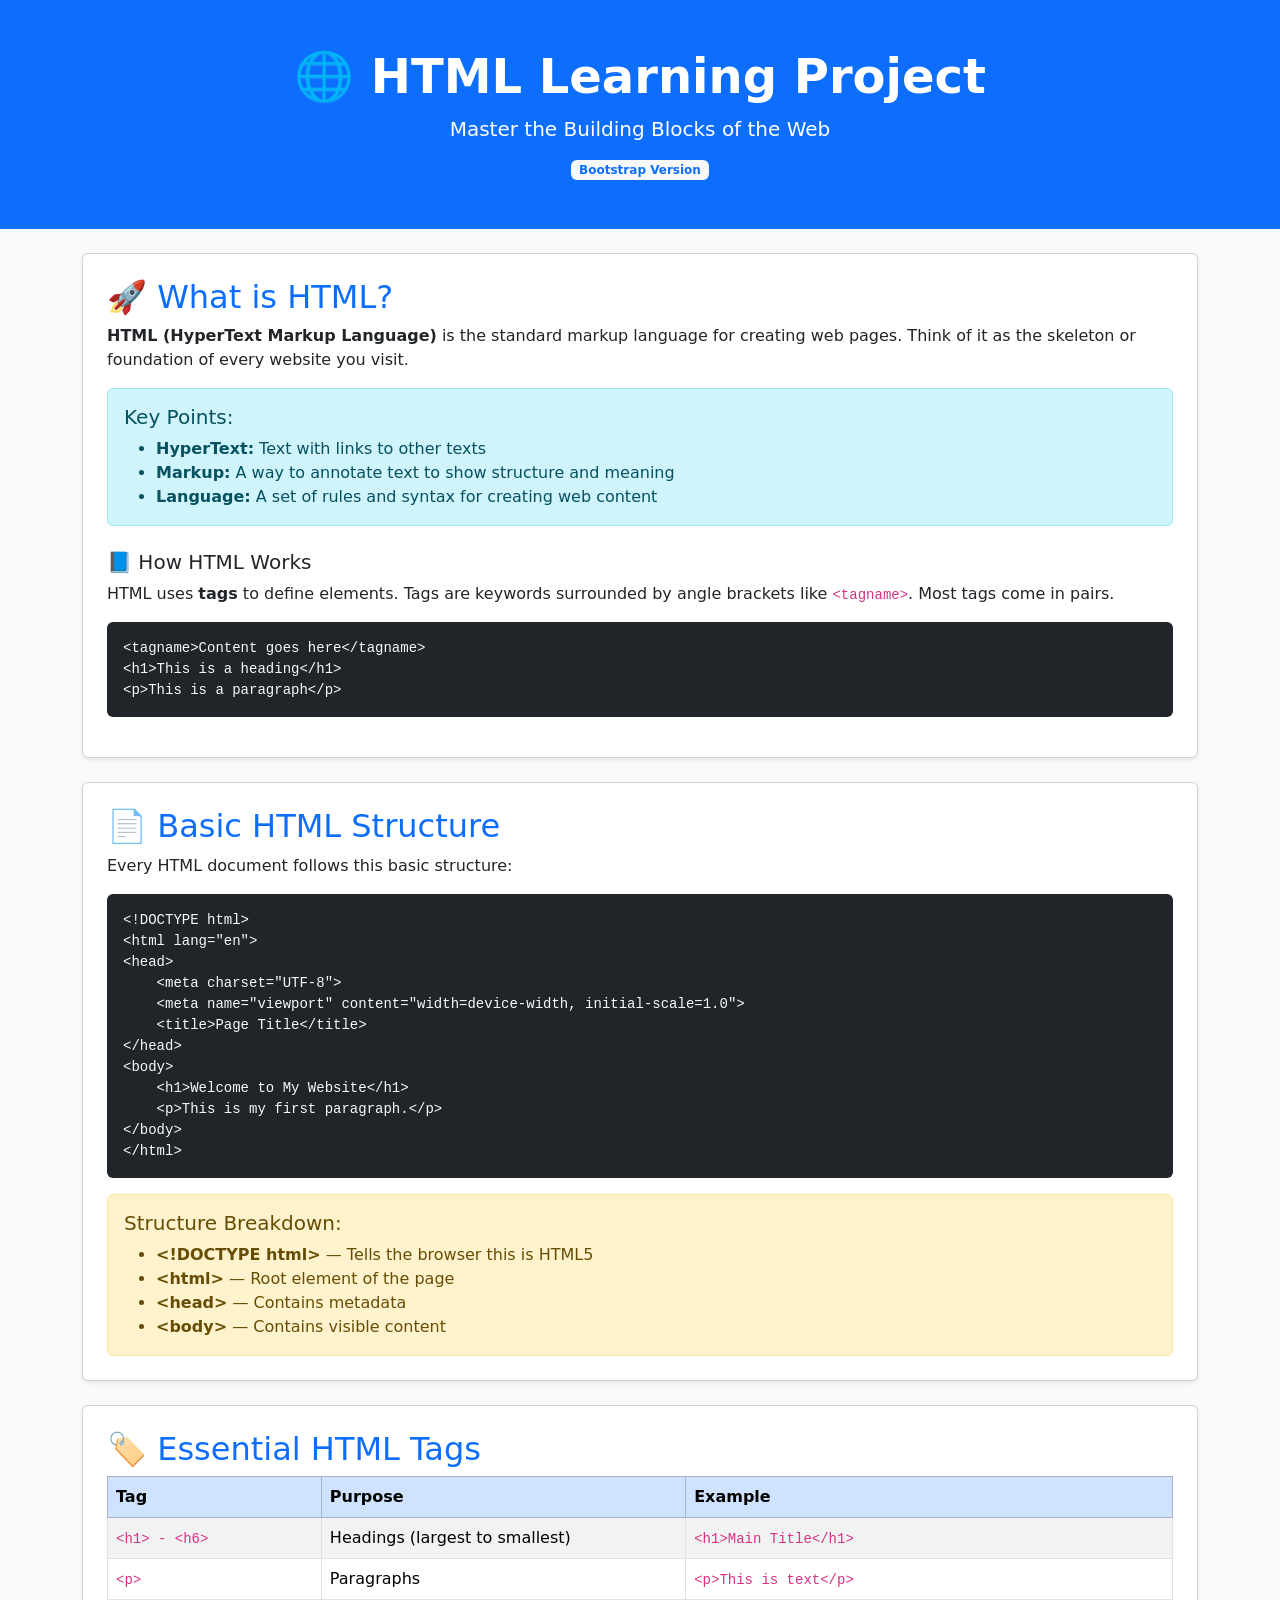
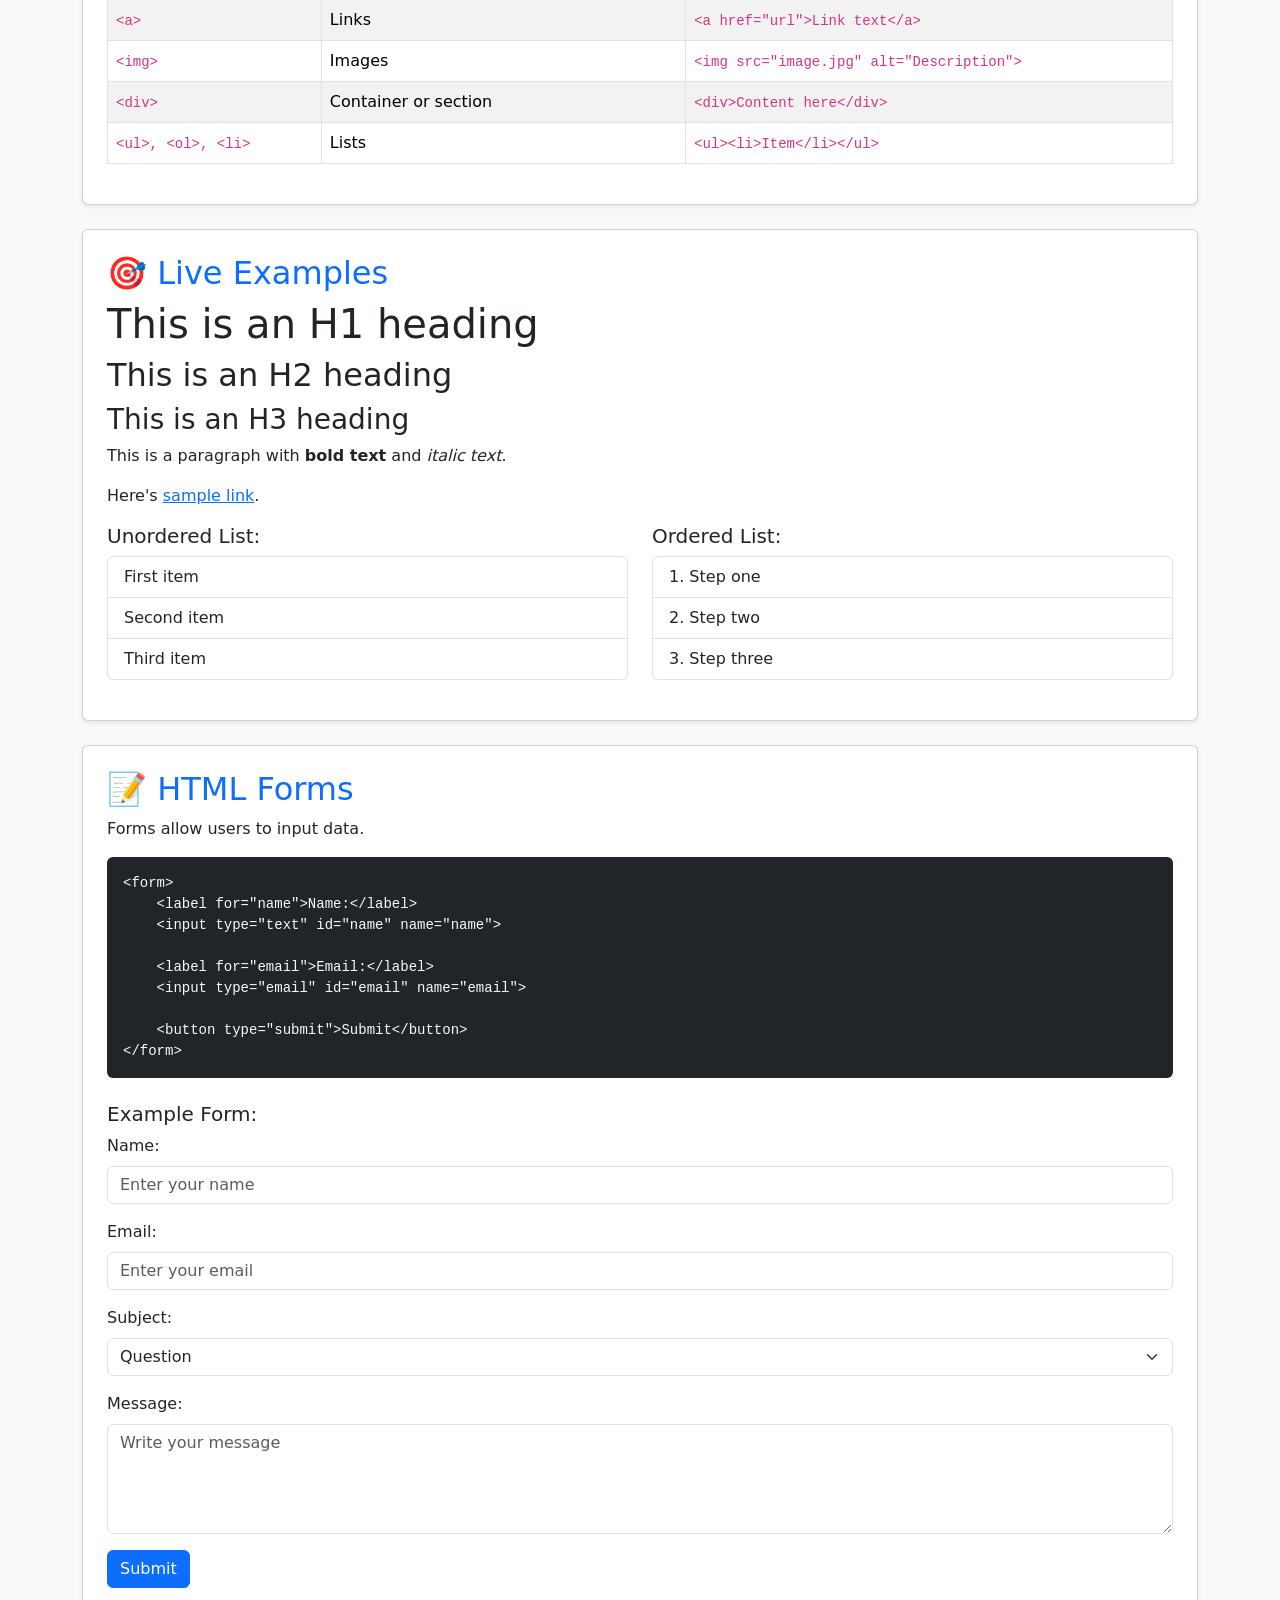
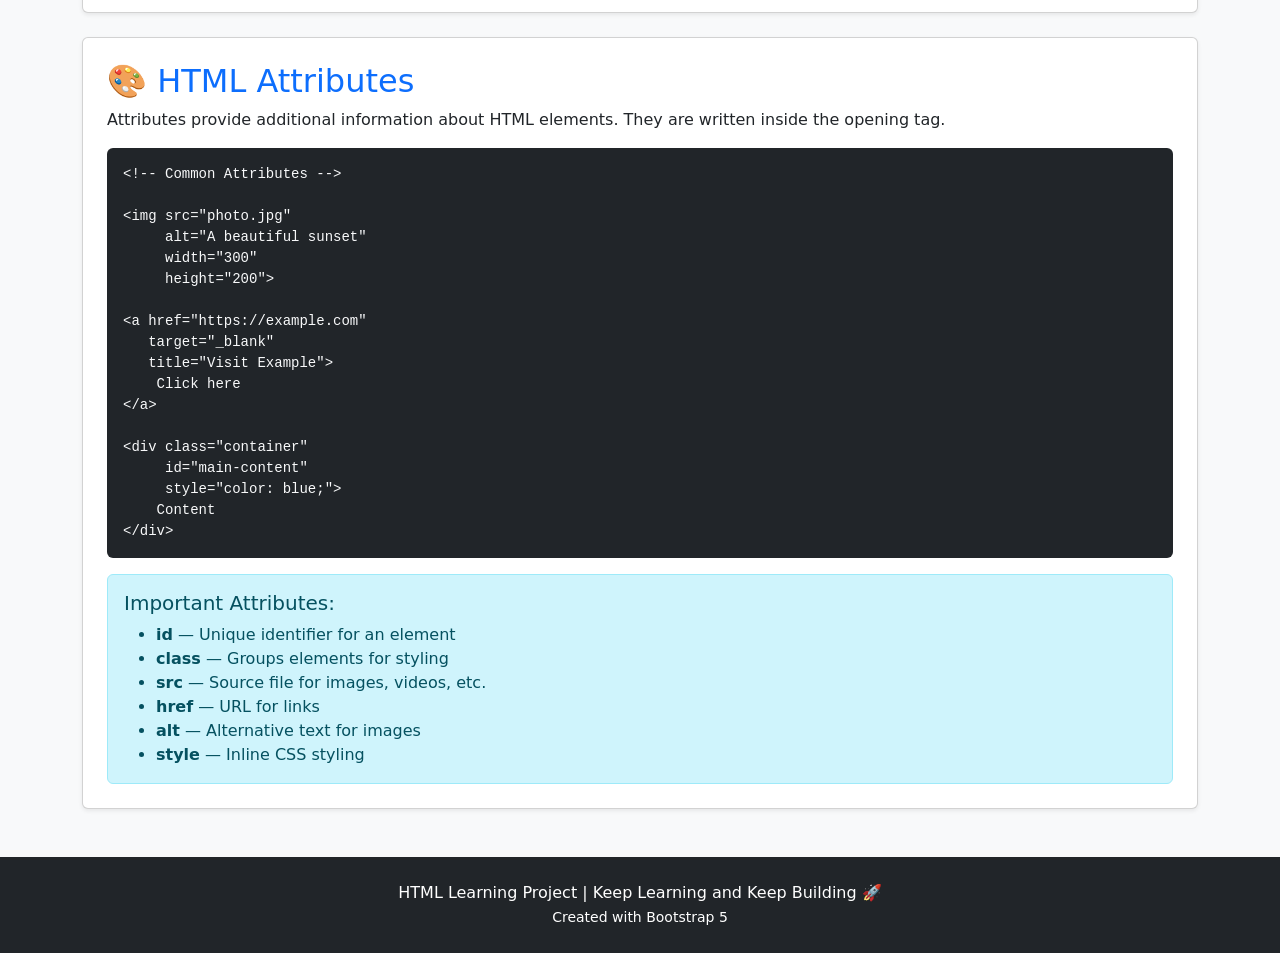
==== commit 43681d50: "Restore original HTML and add Bootstrap version" ====
--- a/index.html
+++ b/index.html
@@ -1,199 +1,291 @@
 <!DOCTYPE html>
 <html lang="en">
+
 <head>
     <meta charset="UTF-8">
     <meta name="viewport" content="width=device-width, initial-scale=1.0">
-    <title>HTML Learning Project</title>
+    <title>HTML Learning Project - Bootstrap</title>
 
     <!-- Bootstrap CSS -->
     <link href="https://cdn.jsdelivr.net/npm/bootstrap@5.3.8/dist/css/bootstrap.min.css" rel="stylesheet">
-
-    <!-- CSS Asli -->
-    <link rel="stylesheet" href="style.css">
 </head>
 
-<body>
-
-    <header class="header">
-        <h1>🌐 HTML Learning Project</h1>
-        <p>Master the Building Blocks of the Web</p>
+<body class="bg-light">
+
+    <!-- Header -->
+    <header class="bg-primary text-white text-center py-5">
+        <div class="container">
+            <h1 class="display-5 fw-bold">🌐 HTML Learning Project</h1>
+            <p class="lead mb-0">Master the Building Blocks of the Web</p>
+            <span class="badge text-bg-light text-primary mt-3">Bootstrap Version</span>
+        </div>
     </header>
 
-    <main class="container">
-
-        <section>
-            <h2>Introduction to HTML</h2>
-
-            <p>
-                HTML stands for <strong>HyperText Markup Language</strong>.
-                HTML is the standard markup language used to create web pages.
-            </p>
-
-            <p>
-                HTML describes the structure of a web page using elements
-                represented by tags.
-            </p>
-        </section>
-
-        <section class="key-points">
-            <h3>Key Points</h3>
-
-            <ul>
-                <li>HTML stands for HyperText Markup Language.</li>
-                <li>HTML is used to structure web pages.</li>
-                <li>HTML elements are represented by tags.</li>
-                <li>HTML works together with CSS and JavaScript.</li>
-            </ul>
-        </section>
-
-        <section class="info-box">
-            <h3>Why Learn HTML?</h3>
-
-            <p>
-                HTML is the foundation of web development.
-                By learning HTML, you can create the basic structure
-                of a website.
-            </p>
-
-            <ul>
-                <li>Create headings and paragraphs.</li>
-                <li>Add images and links.</li>
-                <li>Create tables and forms.</li>
-            </ul>
-        </section>
-
-        <section>
-            <h2>HTML Code Example</h2>
-
-            <p>
-                The following example shows the basic structure
-                of an HTML document.
-            </p>
-
-            <div class="code-box"><code>&lt;!DOCTYPE html&gt;
+    <main class="container py-4">
+
+        <!-- What is HTML -->
+        <section class="card shadow-sm mb-4">
+            <div class="card-body p-4">
+                <h2 class="card-title text-primary">🚀 What is HTML?</h2>
+
+                <p>
+                    <b>HTML (HyperText Markup Language)</b> is the standard markup
+                    language for creating web pages. Think of it as the skeleton
+                    or foundation of every website you visit.
+                </p>
+
+                <div class="alert alert-info">
+                    <h3 class="h5">Key Points:</h3>
+                    <ul class="mb-0">
+                        <li><b>HyperText:</b> Text with links to other texts</li>
+                        <li><b>Markup:</b> A way to annotate text to show structure and meaning</li>
+                        <li><b>Language:</b> A set of rules and syntax for creating web content</li>
+                    </ul>
+                </div>
+
+                <h3 class="h5 mt-4">📘 How HTML Works</h3>
+
+                <p>
+                    HTML uses <b>tags</b> to define elements. Tags are keywords
+                    surrounded by angle brackets like <code>&lt;tagname&gt;</code>.
+                    Most tags come in pairs.
+                </p>
+
+                <pre class="bg-dark text-light rounded p-3"><code>&lt;tagname&gt;Content goes here&lt;/tagname&gt;
+&lt;h1&gt;This is a heading&lt;/h1&gt;
+&lt;p&gt;This is a paragraph&lt;/p&gt;</code></pre>
+            </div>
+        </section>
+
+        <!-- Basic HTML Structure -->
+        <section class="card shadow-sm mb-4">
+            <div class="card-body p-4">
+                <h2 class="text-primary">📄 Basic HTML Structure</h2>
+
+                <p>Every HTML document follows this basic structure:</p>
+
+                <pre class="bg-dark text-light rounded p-3"><code>&lt;!DOCTYPE html&gt;
 &lt;html lang="en"&gt;
 &lt;head&gt;
     &lt;meta charset="UTF-8"&gt;
-    &lt;title&gt;My First Page&lt;/title&gt;
+    &lt;meta name="viewport" content="width=device-width, initial-scale=1.0"&gt;
+    &lt;title&gt;Page Title&lt;/title&gt;
 &lt;/head&gt;
 &lt;body&gt;
-    &lt;h1&gt;Hello World!&lt;/h1&gt;
-    &lt;p&gt;This is my first HTML page.&lt;/p&gt;
+    &lt;h1&gt;Welcome to My Website&lt;/h1&gt;
+    &lt;p&gt;This is my first paragraph.&lt;/p&gt;
 &lt;/body&gt;
-&lt;/html&gt;</code></div>
-        </section>
-
-        <section>
-            <h2>Common HTML Tags</h2>
-
-            <div class="table-responsive">
-                <table class="table table-bordered table-striped table-hover html-table">
-                    <thead>
-                        <tr>
-                            <th>Tag</th>
-                            <th>Function</th>
-                            <th>Example</th>
-                        </tr>
-                    </thead>
-
-                    <tbody>
-                        <tr>
-                            <td><code>&lt;h1&gt;</code></td>
-                            <td>Creates a heading.</td>
-                            <td><code>&lt;h1&gt;Title&lt;/h1&gt;</code></td>
-                        </tr>
-
-                        <tr>
-                            <td><code>&lt;p&gt;</code></td>
-                            <td>Creates a paragraph.</td>
-                            <td><code>&lt;p&gt;Hello&lt;/p&gt;</code></td>
-                        </tr>
-
-                        <tr>
-                            <td><code>&lt;a&gt;</code></td>
-                            <td>Creates a hyperlink.</td>
-                            <td><code>&lt;a href="url"&gt;Link&lt;/a&gt;</code></td>
-                        </tr>
-
-                        <tr>
-                            <td><code>&lt;img&gt;</code></td>
-                            <td>Displays an image.</td>
-                            <td><code>&lt;img src="image.jpg" alt="Image"&gt;</code></td>
-                        </tr>
-
-                        <tr>
-                            <td><code>&lt;ul&gt;</code></td>
-                            <td>Creates an unordered list.</td>
-                            <td><code>&lt;ul&gt;...&lt;/ul&gt;</code></td>
-                        </tr>
-
-                        <tr>
-                            <td><code>&lt;form&gt;</code></td>
-                            <td>Creates a form.</td>
-                            <td><code>&lt;form&gt;...&lt;/form&gt;</code></td>
-                        </tr>
-                    </tbody>
-                </table>
-            </div>
-        </section>
-
-        <section class="forms">
-            <h2>HTML Form Example</h2>
-
-            <form action="#" method="get">
-                <div class="mb-3">
-                    <label for="name" class="form-label">Your Name:</label>
-                    <input
-                        type="text"
-                        class="form-control"
-                        id="name"
-                        name="name"
-                        placeholder="Enter your name"
-                    >
-                </div>
-
-                <div class="mb-3">
-                    <label for="email" class="form-label">Your Email:</label>
-                    <input
-                        type="email"
-                        class="form-control"
-                        id="email"
-                        name="email"
-                        placeholder="Enter your email"
-                    >
-                </div>
-
-                <div class="mb-3">
-                    <label for="course" class="form-label">Choose Your Course:</label>
-                    <select class="form-select" id="course" name="course">
-                        <option value="">Select a course</option>
-                        <option value="html">HTML</option>
-                        <option value="css">CSS</option>
-                        <option value="javascript">JavaScript</option>
-                    </select>
-                </div>
-
-                <div class="mb-3">
-                    <label for="message" class="form-label">Your Message:</label>
-                    <textarea
-                        class="form-control"
-                        id="message"
-                        name="message"
-                        rows="4"
-                        placeholder="Write your message"
-                    ></textarea>
-                </div>
-
-                <button type="submit" class="btn btn-primary">Submit</button>
-            </form>
+&lt;/html&gt;</code></pre>
+
+                <div class="alert alert-warning mb-0">
+                    <h3 class="h5">Structure Breakdown:</h3>
+                    <ul class="mb-0">
+                        <li><b>&lt;!DOCTYPE html&gt;</b> — Tells the browser this is HTML5</li>
+                        <li><b>&lt;html&gt;</b> — Root element of the page</li>
+                        <li><b>&lt;head&gt;</b> — Contains metadata</li>
+                        <li><b>&lt;body&gt;</b> — Contains visible content</li>
+                    </ul>
+                </div>
+            </div>
+        </section>
+
+        <!-- Essential HTML Tags -->
+        <section class="card shadow-sm mb-4">
+            <div class="card-body p-4">
+                <h2 class="text-primary">🏷️ Essential HTML Tags</h2>
+
+                <div class="table-responsive">
+                    <table class="table table-bordered table-striped table-hover align-middle">
+                        <thead class="table-primary">
+                            <tr>
+                                <th>Tag</th>
+                                <th>Purpose</th>
+                                <th>Example</th>
+                            </tr>
+                        </thead>
+
+                        <tbody>
+                            <tr>
+                                <td><code>&lt;h1&gt; - &lt;h6&gt;</code></td>
+                                <td>Headings (largest to smallest)</td>
+                                <td><code>&lt;h1&gt;Main Title&lt;/h1&gt;</code></td>
+                            </tr>
+                            <tr>
+                                <td><code>&lt;p&gt;</code></td>
+                                <td>Paragraphs</td>
+                                <td><code>&lt;p&gt;This is text&lt;/p&gt;</code></td>
+                            </tr>
+                            <tr>
+                                <td><code>&lt;a&gt;</code></td>
+                                <td>Links</td>
+                                <td><code>&lt;a href="url"&gt;Link text&lt;/a&gt;</code></td>
+                            </tr>
+                            <tr>
+                                <td><code>&lt;img&gt;</code></td>
+                                <td>Images</td>
+                                <td><code>&lt;img src="image.jpg" alt="Description"&gt;</code></td>
+                            </tr>
+                            <tr>
+                                <td><code>&lt;div&gt;</code></td>
+                                <td>Container or section</td>
+                                <td><code>&lt;div&gt;Content here&lt;/div&gt;</code></td>
+                            </tr>
+                            <tr>
+                                <td><code>&lt;ul&gt;, &lt;ol&gt;, &lt;li&gt;</code></td>
+                                <td>Lists</td>
+                                <td><code>&lt;ul&gt;&lt;li&gt;Item&lt;/li&gt;&lt;/ul&gt;</code></td>
+                            </tr>
+                        </tbody>
+                    </table>
+                </div>
+            </div>
+        </section>
+
+        <!-- Live Examples -->
+        <section class="card shadow-sm mb-4">
+            <div class="card-body p-4">
+                <h2 class="text-primary">🎯 Live Examples</h2>
+
+                <h1>This is an H1 heading</h1>
+                <h2>This is an H2 heading</h2>
+                <h3>This is an H3 heading</h3>
+
+                <p>
+                    This is a paragraph with
+                    <b>bold text</b> and <i>italic text</i>.
+                </p>
+
+                <p>Here's <a href="https://google.com">sample link</a>.</p>
+
+                <div class="row">
+                    <div class="col-md-6">
+                        <h5>Unordered List:</h5>
+                        <ul class="list-group mb-3">
+                            <li class="list-group-item">First item</li>
+                            <li class="list-group-item">Second item</li>
+                            <li class="list-group-item">Third item</li>
+                        </ul>
+                    </div>
+
+                    <div class="col-md-6">
+                        <h5>Ordered List:</h5>
+                        <ol class="list-group list-group-numbered">
+                            <li class="list-group-item">Step one</li>
+                            <li class="list-group-item">Step two</li>
+                            <li class="list-group-item">Step three</li>
+                        </ol>
+                    </div>
+                </div>
+            </div>
+        </section>
+
+        <!-- HTML Forms -->
+        <section class="card shadow-sm mb-4">
+            <div class="card-body p-4">
+                <h2 class="text-primary">📝 HTML Forms</h2>
+
+                <p>Forms allow users to input data.</p>
+
+                <pre class="bg-dark text-light rounded p-3"><code>&lt;form&gt;
+    &lt;label for="name"&gt;Name:&lt;/label&gt;
+    &lt;input type="text" id="name" name="name"&gt;
+
+    &lt;label for="email"&gt;Email:&lt;/label&gt;
+    &lt;input type="email" id="email" name="email"&gt;
+
+    &lt;button type="submit"&gt;Submit&lt;/button&gt;
+&lt;/form&gt;</code></pre>
+
+                <h3 class="h5 mt-4">Example Form:</h3>
+
+                <form action="#" method="get">
+                    <div class="mb-3">
+                        <label for="name" class="form-label">Name:</label>
+                        <input type="text" class="form-control" id="name"
+                            name="name" placeholder="Enter your name">
+                    </div>
+
+                    <div class="mb-3">
+                        <label for="email" class="form-label">Email:</label>
+                        <input type="email" class="form-control" id="email"
+                            name="email" placeholder="Enter your email">
+                    </div>
+
+                    <div class="mb-3">
+                        <label for="subject" class="form-label">Subject:</label>
+                        <select class="form-select" id="subject" name="subject">
+                            <option value="question">Question</option>
+                            <option value="feedback">Feedback</option>
+                            <option value="support">Support</option>
+                        </select>
+                    </div>
+
+                    <div class="mb-3">
+                        <label for="message" class="form-label">Message:</label>
+                        <textarea class="form-control" id="message" name="message"
+                            rows="4" placeholder="Write your message"></textarea>
+                    </div>
+
+                    <button type="submit" class="btn btn-primary">Submit</button>
+                </form>
+            </div>
+        </section>
+
+        <!-- HTML Attributes -->
+        <section class="card shadow-sm mb-4">
+            <div class="card-body p-4">
+                <h2 class="text-primary">🎨 HTML Attributes</h2>
+
+                <p>
+                    Attributes provide additional information about HTML elements.
+                    They are written inside the opening tag.
+                </p>
+
+                <pre class="bg-dark text-light rounded p-3"><code>&lt;!-- Common Attributes --&gt;
+
+&lt;img src="photo.jpg"
+     alt="A beautiful sunset"
+     width="300"
+     height="200"&gt;
+
+&lt;a href="https://example.com"
+   target="_blank"
+   title="Visit Example"&gt;
+    Click here
+&lt;/a&gt;
+
+&lt;div class="container"
+     id="main-content"
+     style="color: blue;"&gt;
+    Content
+&lt;/div&gt;</code></pre>
+
+                <div class="alert alert-info mb-0">
+                    <h3 class="h5">Important Attributes:</h3>
+                    <ul class="mb-0">
+                        <li><b>id</b> — Unique identifier for an element</li>
+                        <li><b>class</b> — Groups elements for styling</li>
+                        <li><b>src</b> — Source file for images, videos, etc.</li>
+                        <li><b>href</b> — URL for links</li>
+                        <li><b>alt</b> — Alternative text for images</li>
+                        <li><b>style</b> — Inline CSS styling</li>
+                    </ul>
+                </div>
+            </div>
         </section>
 
     </main>
 
-    <footer class="footer">
-        <p>&copy; 2026 HTML Learning Project</p>
-        <p>Created for learning HTML and CSS.</p>
+    <!-- Footer -->
+    <footer class="bg-dark text-white text-center py-4">
+        <div class="container">
+            <p class="mb-0">HTML Learning Project | Keep Learning and Keep Building 🚀</p>
+            <small>Created with Bootstrap 5</small>
+        </div>
     </footer>
+
+    <!-- Bootstrap JavaScript -->
+    <script src="https://cdn.jsdelivr.net/npm/bootstrap@5.3.8/dist/js/bootstrap.bundle.min.js"></script>
 
 </body>
 </html>
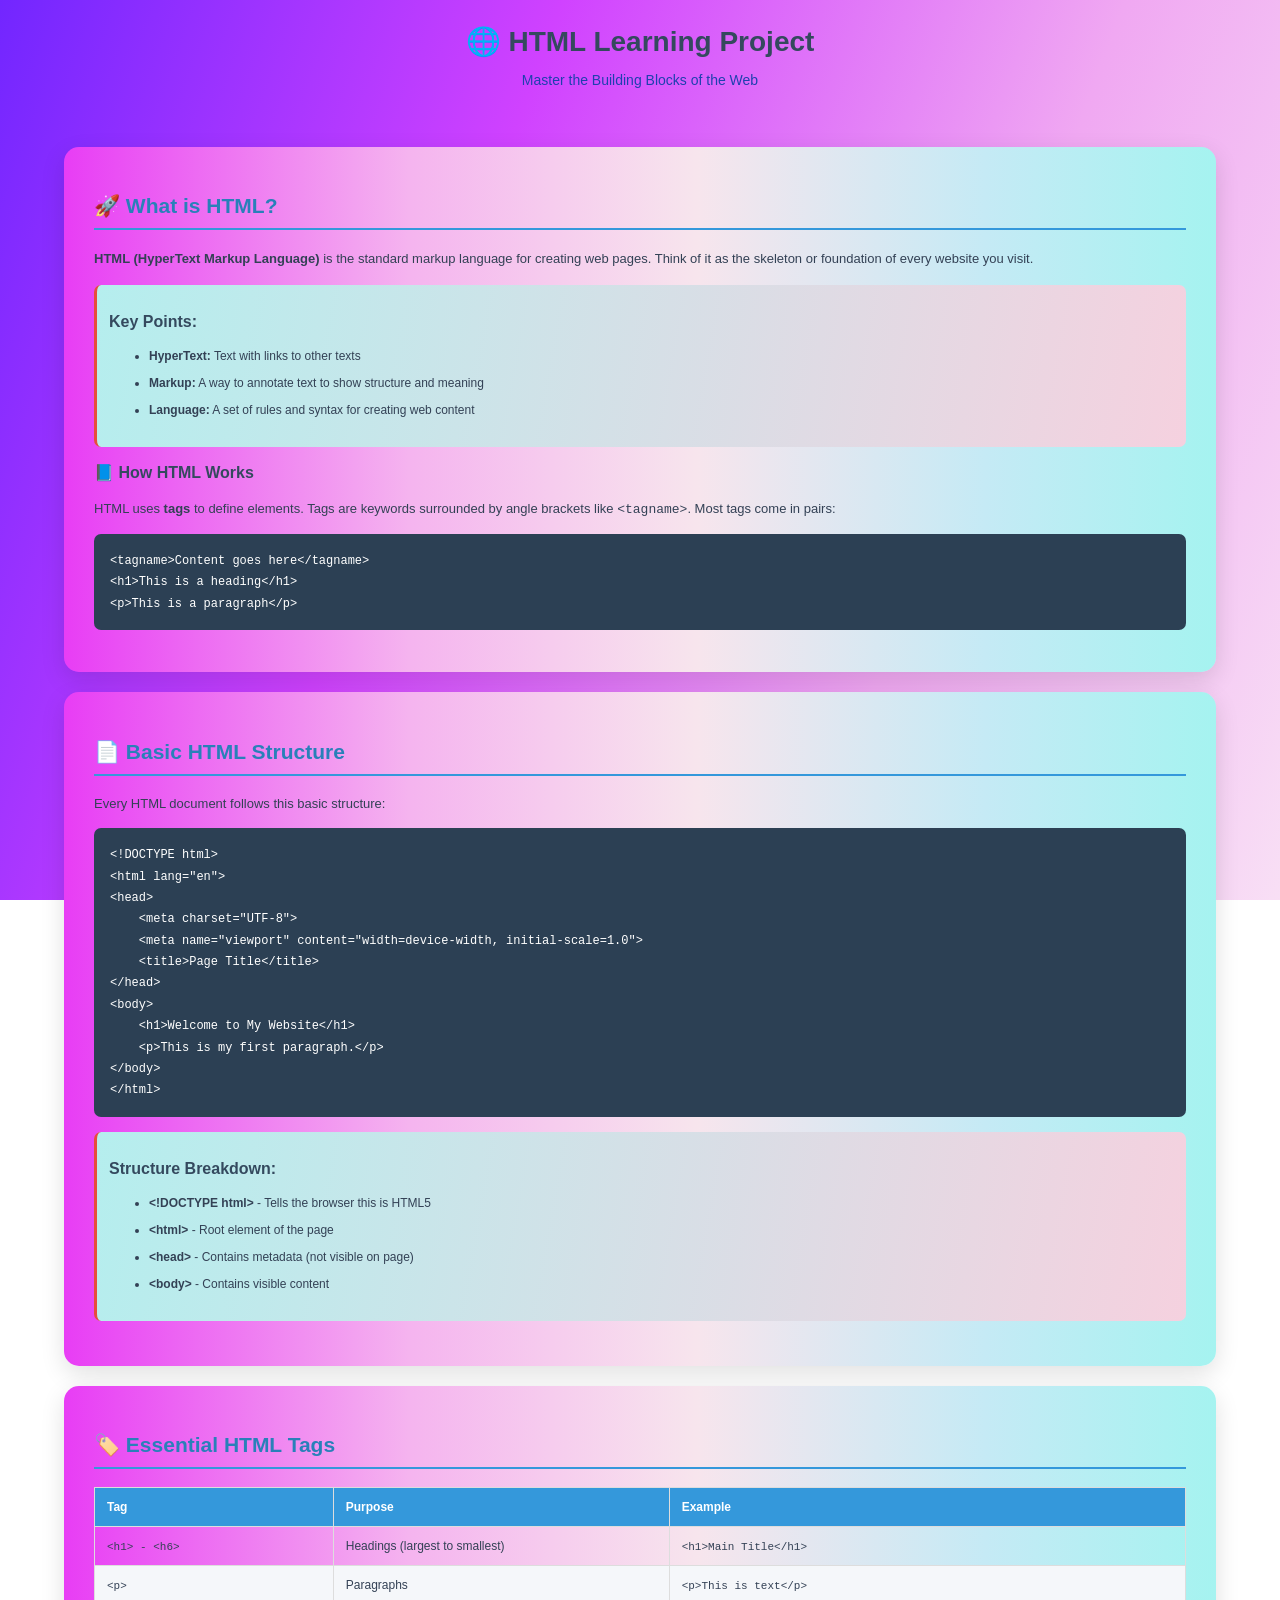
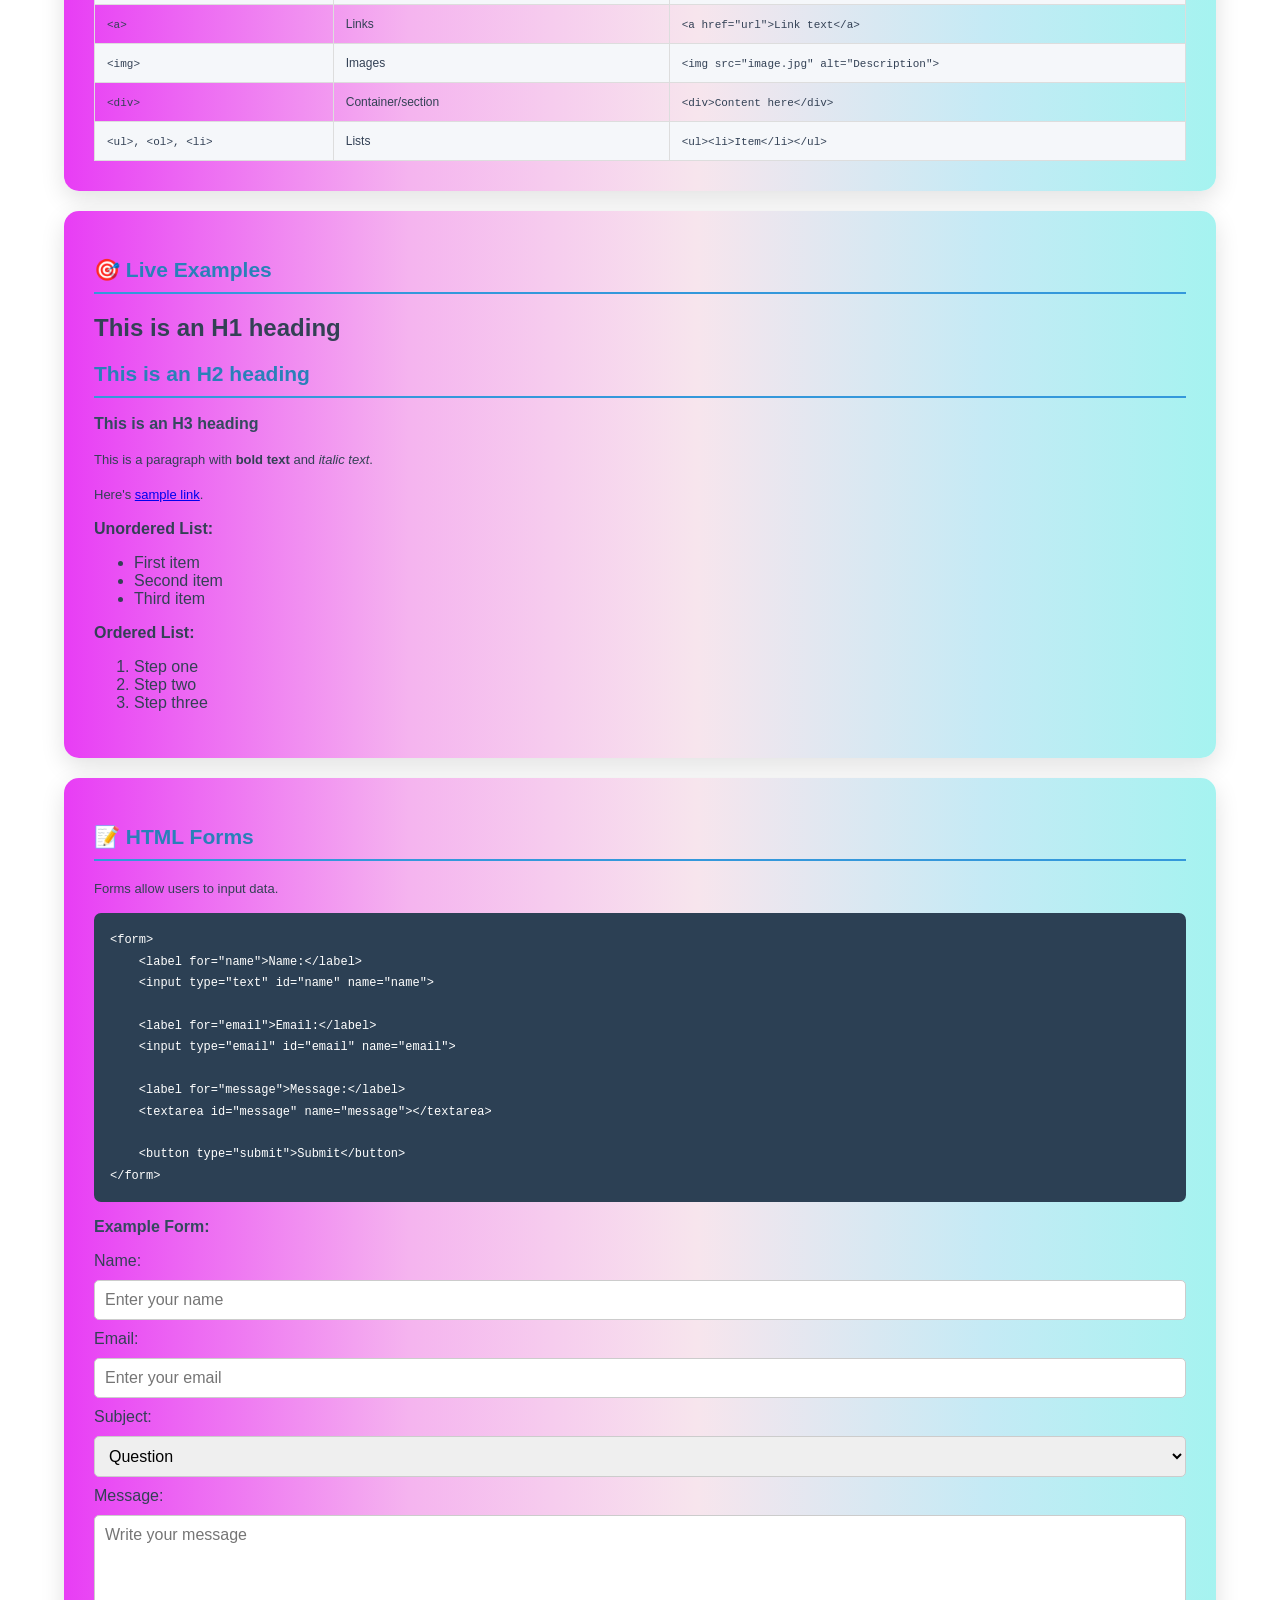
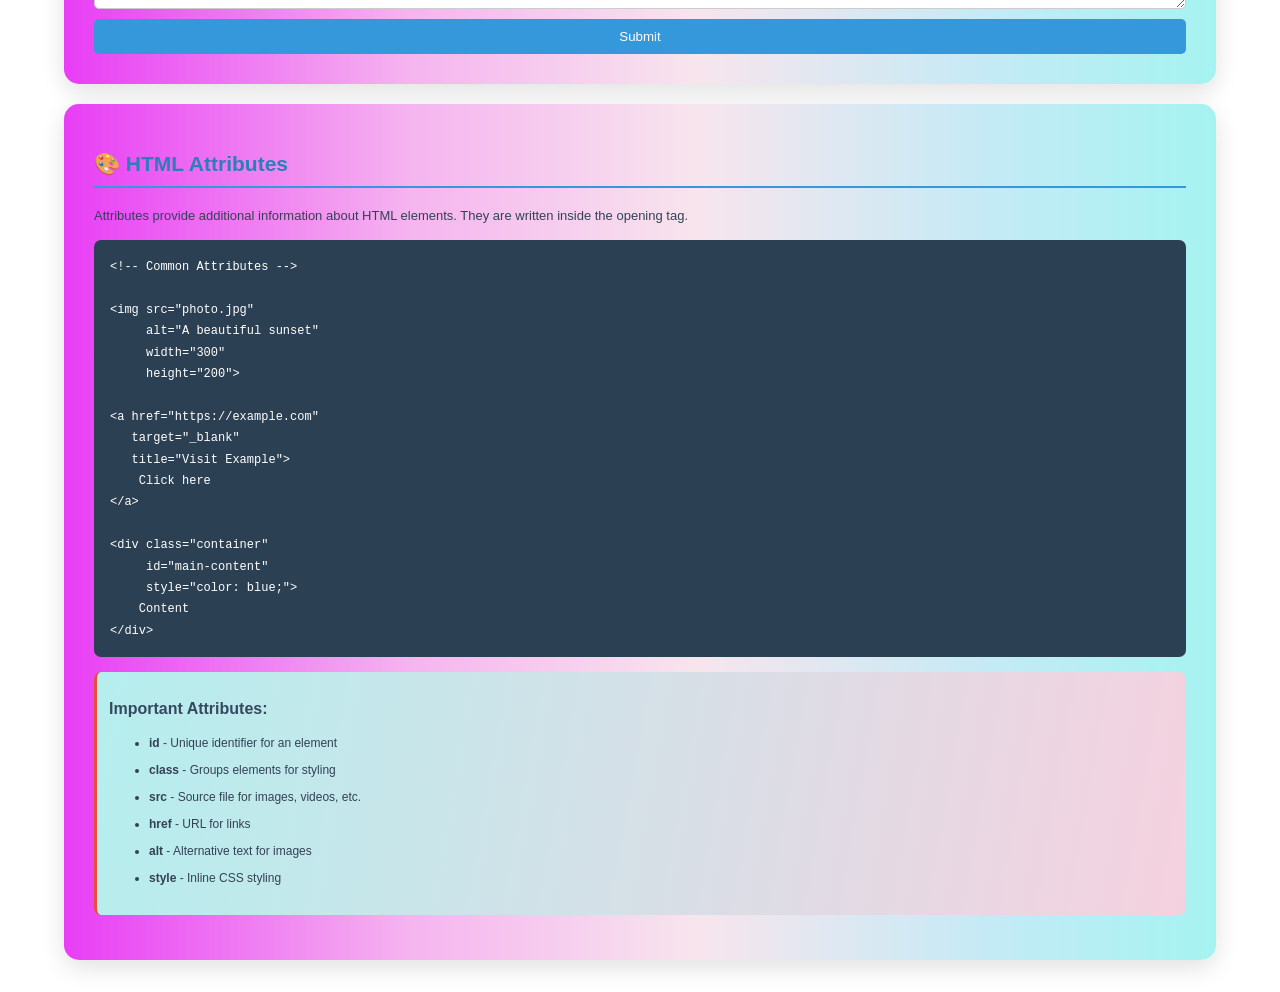
==== commit 74d5e2c4: "Update HTML learning project styles" ====
--- a/index.html
+++ b/index.html
@@ -1,70 +1,66 @@
+
 <!DOCTYPE html>
 <html lang="en">
 
 <head>
     <meta charset="UTF-8">
     <meta name="viewport" content="width=device-width, initial-scale=1.0">
-    <title>HTML Learning Project - Bootstrap</title>
-
-    <!-- Bootstrap CSS -->
-    <link href="https://cdn.jsdelivr.net/npm/bootstrap@5.3.8/dist/css/bootstrap.min.css" rel="stylesheet">
+    <title>HTML Learning Project</title>
+    <link rel="stylesheet" href="style.css">
 </head>
 
-<body class="bg-light">
+<body>
 
     <!-- Header -->
-    <header class="bg-primary text-white text-center py-5">
-        <div class="container">
-            <h1 class="display-5 fw-bold">🌐 HTML Learning Project</h1>
-            <p class="lead mb-0">Master the Building Blocks of the Web</p>
-            <span class="badge text-bg-light text-primary mt-3">Bootstrap Version</span>
-        </div>
+    <header class="header">
+        <h1>🌐 HTML Learning Project</h1>
+        <p>Master the Building Blocks of the Web</p>
     </header>
 
-    <main class="container py-4">
+    <main>
 
         <!-- What is HTML -->
-        <section class="card shadow-sm mb-4">
-            <div class="card-body p-4">
-                <h2 class="card-title text-primary">🚀 What is HTML?</h2>
-
-                <p>
-                    <b>HTML (HyperText Markup Language)</b> is the standard markup
-                    language for creating web pages. Think of it as the skeleton
-                    or foundation of every website you visit.
-                </p>
-
-                <div class="alert alert-info">
-                    <h3 class="h5">Key Points:</h3>
-                    <ul class="mb-0">
-                        <li><b>HyperText:</b> Text with links to other texts</li>
-                        <li><b>Markup:</b> A way to annotate text to show structure and meaning</li>
-                        <li><b>Language:</b> A set of rules and syntax for creating web content</li>
-                    </ul>
-                </div>
-
-                <h3 class="h5 mt-4">📘 How HTML Works</h3>
-
-                <p>
-                    HTML uses <b>tags</b> to define elements. Tags are keywords
-                    surrounded by angle brackets like <code>&lt;tagname&gt;</code>.
-                    Most tags come in pairs.
-                </p>
-
-                <pre class="bg-dark text-light rounded p-3"><code>&lt;tagname&gt;Content goes here&lt;/tagname&gt;
+        <section class="container">
+            <h2>🚀 What is HTML?</h2>
+
+            <p>
+                <b>HTML (HyperText Markup Language)</b> is the standard markup
+                language for creating web pages. Think of it as the skeleton
+                or foundation of every website you visit.
+            </p>
+
+            <div class="key-points">
+                <h3>Key Points:</h3>
+                <ul>
+                    <li><b>HyperText:</b> Text with links to other texts</li>
+                    <li><b>Markup:</b> A way to annotate text to show structure and meaning</li>
+                    <li><b>Language:</b> A set of rules and syntax for creating web content</li>
+                </ul>
+            </div>
+
+            <h3>📘 How HTML Works</h3>
+
+            <p>
+                HTML uses <b>tags</b> to define elements. Tags are keywords
+                surrounded by angle brackets like
+                <code>&lt;tagname&gt;</code>. Most tags come in pairs:
+            </p>
+
+            <div class="code-box">
+                <code>&lt;tagname&gt;Content goes here&lt;/tagname&gt;
 &lt;h1&gt;This is a heading&lt;/h1&gt;
-&lt;p&gt;This is a paragraph&lt;/p&gt;</code></pre>
+&lt;p&gt;This is a paragraph&lt;/p&gt;</code>
             </div>
         </section>
 
         <!-- Basic HTML Structure -->
-        <section class="card shadow-sm mb-4">
-            <div class="card-body p-4">
-                <h2 class="text-primary">📄 Basic HTML Structure</h2>
-
-                <p>Every HTML document follows this basic structure:</p>
-
-                <pre class="bg-dark text-light rounded p-3"><code>&lt;!DOCTYPE html&gt;
+        <section class="container">
+            <h2>📄 Basic HTML Structure</h2>
+
+            <p>Every HTML document follows this basic structure:</p>
+
+            <div class="code-box">
+                <code>&lt;!DOCTYPE html&gt;
 &lt;html lang="en"&gt;
 &lt;head&gt;
     &lt;meta charset="UTF-8"&gt;
@@ -75,173 +71,159 @@
     &lt;h1&gt;Welcome to My Website&lt;/h1&gt;
     &lt;p&gt;This is my first paragraph.&lt;/p&gt;
 &lt;/body&gt;
-&lt;/html&gt;</code></pre>
-
-                <div class="alert alert-warning mb-0">
-                    <h3 class="h5">Structure Breakdown:</h3>
-                    <ul class="mb-0">
-                        <li><b>&lt;!DOCTYPE html&gt;</b> — Tells the browser this is HTML5</li>
-                        <li><b>&lt;html&gt;</b> — Root element of the page</li>
-                        <li><b>&lt;head&gt;</b> — Contains metadata</li>
-                        <li><b>&lt;body&gt;</b> — Contains visible content</li>
-                    </ul>
-                </div>
+&lt;/html&gt;</code>
+            </div>
+
+            <div class="info-box">
+                <h3>Structure Breakdown:</h3>
+                <ul>
+                    <li><b>&lt;!DOCTYPE html&gt;</b> - Tells the browser this is HTML5</li>
+                    <li><b>&lt;html&gt;</b> - Root element of the page</li>
+                    <li><b>&lt;head&gt;</b> - Contains metadata (not visible on page)</li>
+                    <li><b>&lt;body&gt;</b> - Contains visible content</li>
+                </ul>
             </div>
         </section>
 
         <!-- Essential HTML Tags -->
-        <section class="card shadow-sm mb-4">
-            <div class="card-body p-4">
-                <h2 class="text-primary">🏷️ Essential HTML Tags</h2>
-
-                <div class="table-responsive">
-                    <table class="table table-bordered table-striped table-hover align-middle">
-                        <thead class="table-primary">
-                            <tr>
-                                <th>Tag</th>
-                                <th>Purpose</th>
-                                <th>Example</th>
-                            </tr>
-                        </thead>
-
-                        <tbody>
-                            <tr>
-                                <td><code>&lt;h1&gt; - &lt;h6&gt;</code></td>
-                                <td>Headings (largest to smallest)</td>
-                                <td><code>&lt;h1&gt;Main Title&lt;/h1&gt;</code></td>
-                            </tr>
-                            <tr>
-                                <td><code>&lt;p&gt;</code></td>
-                                <td>Paragraphs</td>
-                                <td><code>&lt;p&gt;This is text&lt;/p&gt;</code></td>
-                            </tr>
-                            <tr>
-                                <td><code>&lt;a&gt;</code></td>
-                                <td>Links</td>
-                                <td><code>&lt;a href="url"&gt;Link text&lt;/a&gt;</code></td>
-                            </tr>
-                            <tr>
-                                <td><code>&lt;img&gt;</code></td>
-                                <td>Images</td>
-                                <td><code>&lt;img src="image.jpg" alt="Description"&gt;</code></td>
-                            </tr>
-                            <tr>
-                                <td><code>&lt;div&gt;</code></td>
-                                <td>Container or section</td>
-                                <td><code>&lt;div&gt;Content here&lt;/div&gt;</code></td>
-                            </tr>
-                            <tr>
-                                <td><code>&lt;ul&gt;, &lt;ol&gt;, &lt;li&gt;</code></td>
-                                <td>Lists</td>
-                                <td><code>&lt;ul&gt;&lt;li&gt;Item&lt;/li&gt;&lt;/ul&gt;</code></td>
-                            </tr>
-                        </tbody>
-                    </table>
-                </div>
-            </div>
+        <section class="container">
+            <h2>🏷️ Essential HTML Tags</h2>
+
+            <table class="html-table">
+                <thead>
+                    <tr>
+                        <th>Tag</th>
+                        <th>Purpose</th>
+                        <th>Example</th>
+                    </tr>
+                </thead>
+
+                <tbody>
+                    <tr>
+                        <td><code>&lt;h1&gt; - &lt;h6&gt;</code></td>
+                        <td>Headings (largest to smallest)</td>
+                        <td><code>&lt;h1&gt;Main Title&lt;/h1&gt;</code></td>
+                    </tr>
+
+                    <tr>
+                        <td><code>&lt;p&gt;</code></td>
+                        <td>Paragraphs</td>
+                        <td><code>&lt;p&gt;This is text&lt;/p&gt;</code></td>
+                    </tr>
+
+                    <tr>
+                        <td><code>&lt;a&gt;</code></td>
+                        <td>Links</td>
+                        <td><code>&lt;a href="url"&gt;Link text&lt;/a&gt;</code></td>
+                    </tr>
+
+                    <tr>
+                        <td><code>&lt;img&gt;</code></td>
+                        <td>Images</td>
+                        <td><code>&lt;img src="image.jpg" alt="Description"&gt;</code></td>
+                    </tr>
+
+                    <tr>
+                        <td><code>&lt;div&gt;</code></td>
+                        <td>Container/section</td>
+                        <td><code>&lt;div&gt;Content here&lt;/div&gt;</code></td>
+                    </tr>
+
+                    <tr>
+                        <td><code>&lt;ul&gt;, &lt;ol&gt;, &lt;li&gt;</code></td>
+                        <td>Lists</td>
+                        <td><code>&lt;ul&gt;&lt;li&gt;Item&lt;/li&gt;&lt;/ul&gt;</code></td>
+                    </tr>
+                </tbody>
+            </table>
         </section>
 
         <!-- Live Examples -->
-        <section class="card shadow-sm mb-4">
-            <div class="card-body p-4">
-                <h2 class="text-primary">🎯 Live Examples</h2>
-
-                <h1>This is an H1 heading</h1>
-                <h2>This is an H2 heading</h2>
-                <h3>This is an H3 heading</h3>
-
-                <p>
-                    This is a paragraph with
-                    <b>bold text</b> and <i>italic text</i>.
-                </p>
-
-                <p>Here's <a href="https://google.com">sample link</a>.</p>
-
-                <div class="row">
-                    <div class="col-md-6">
-                        <h5>Unordered List:</h5>
-                        <ul class="list-group mb-3">
-                            <li class="list-group-item">First item</li>
-                            <li class="list-group-item">Second item</li>
-                            <li class="list-group-item">Third item</li>
-                        </ul>
-                    </div>
-
-                    <div class="col-md-6">
-                        <h5>Ordered List:</h5>
-                        <ol class="list-group list-group-numbered">
-                            <li class="list-group-item">Step one</li>
-                            <li class="list-group-item">Step two</li>
-                            <li class="list-group-item">Step three</li>
-                        </ol>
-                    </div>
-                </div>
-            </div>
+        <section class="container examples">
+            <h2>🎯 Live Examples</h2>
+
+            <h1>This is an H1 heading</h1>
+            <h2>This is an H2 heading</h2>
+            <h3>This is an H3 heading</h3>
+
+            <p>
+                This is a paragraph with
+                <b>bold text</b> and
+                <i>italic text</i>.
+            </p>
+
+            <p>Here's <a href="https://google.com">sample link</a>.</p>
+
+            <b>Unordered List:</b>
+            <ul>
+                <li>First item</li>
+                <li>Second item</li>
+                <li>Third item</li>
+            </ul>
+
+            <b>Ordered List:</b>
+            <ol>
+                <li>Step one</li>
+                <li>Step two</li>
+                <li>Step three</li>
+            </ol>
         </section>
 
         <!-- HTML Forms -->
-        <section class="card shadow-sm mb-4">
-            <div class="card-body p-4">
-                <h2 class="text-primary">📝 HTML Forms</h2>
-
-                <p>Forms allow users to input data.</p>
-
-                <pre class="bg-dark text-light rounded p-3"><code>&lt;form&gt;
+        <section class="container forms">
+            <h2>📝 HTML Forms</h2>
+
+            <p>Forms allow users to input data.</p>
+
+            <div class="code-box">
+                <code>&lt;form&gt;
     &lt;label for="name"&gt;Name:&lt;/label&gt;
     &lt;input type="text" id="name" name="name"&gt;
 
     &lt;label for="email"&gt;Email:&lt;/label&gt;
     &lt;input type="email" id="email" name="email"&gt;
 
+    &lt;label for="message"&gt;Message:&lt;/label&gt;
+    &lt;textarea id="message" name="message"&gt;&lt;/textarea&gt;
+
     &lt;button type="submit"&gt;Submit&lt;/button&gt;
-&lt;/form&gt;</code></pre>
-
-                <h3 class="h5 mt-4">Example Form:</h3>
-
-                <form action="#" method="get">
-                    <div class="mb-3">
-                        <label for="name" class="form-label">Name:</label>
-                        <input type="text" class="form-control" id="name"
-                            name="name" placeholder="Enter your name">
-                    </div>
-
-                    <div class="mb-3">
-                        <label for="email" class="form-label">Email:</label>
-                        <input type="email" class="form-control" id="email"
-                            name="email" placeholder="Enter your email">
-                    </div>
-
-                    <div class="mb-3">
-                        <label for="subject" class="form-label">Subject:</label>
-                        <select class="form-select" id="subject" name="subject">
-                            <option value="question">Question</option>
-                            <option value="feedback">Feedback</option>
-                            <option value="support">Support</option>
-                        </select>
-                    </div>
-
-                    <div class="mb-3">
-                        <label for="message" class="form-label">Message:</label>
-                        <textarea class="form-control" id="message" name="message"
-                            rows="4" placeholder="Write your message"></textarea>
-                    </div>
-
-                    <button type="submit" class="btn btn-primary">Submit</button>
-                </form>
-            </div>
+&lt;/form&gt;</code>
+            </div>
+
+            <h3>Example Form:</h3>
+
+            <form action="#" method="get">
+                <label for="name">Name:</label>
+                <input type="text" id="name" name="name" placeholder="Enter your name">
+
+                <label for="email">Email:</label>
+                <input type="email" id="email" name="email" placeholder="Enter your email">
+
+                <label for="subject">Subject:</label>
+                <select id="subject" name="subject">
+                    <option value="question">Question</option>
+                    <option value="feedback">Feedback</option>
+                    <option value="support">Support</option>
+                </select>
+
+                <label for="message">Message:</label>
+                <textarea id="message" name="message" rows="4" placeholder="Write your message"></textarea>
+
+                <button type="submit">Submit</button>
+            </form>
         </section>
 
         <!-- HTML Attributes -->
-        <section class="card shadow-sm mb-4">
-            <div class="card-body p-4">
-                <h2 class="text-primary">🎨 HTML Attributes</h2>
-
-                <p>
-                    Attributes provide additional information about HTML elements.
-                    They are written inside the opening tag.
-                </p>
-
-                <pre class="bg-dark text-light rounded p-3"><code>&lt;!-- Common Attributes --&gt;
+        <section class="container">
+            <h2>🎨 HTML Attributes</h2>
+
+            <p>
+                Attributes provide additional information about HTML elements.
+                They are written inside the opening tag.
+            </p>
+
+            <div class="code-box">
+                <code>&lt;!-- Common Attributes --&gt;
 
 &lt;img src="photo.jpg"
      alt="A beautiful sunset"
@@ -258,34 +240,28 @@
      id="main-content"
      style="color: blue;"&gt;
     Content
-&lt;/div&gt;</code></pre>
-
-                <div class="alert alert-info mb-0">
-                    <h3 class="h5">Important Attributes:</h3>
-                    <ul class="mb-0">
-                        <li><b>id</b> — Unique identifier for an element</li>
-                        <li><b>class</b> — Groups elements for styling</li>
-                        <li><b>src</b> — Source file for images, videos, etc.</li>
-                        <li><b>href</b> — URL for links</li>
-                        <li><b>alt</b> — Alternative text for images</li>
-                        <li><b>style</b> — Inline CSS styling</li>
-                    </ul>
-                </div>
+&lt;/div&gt;</code>
+            </div>
+
+            <div class="info-box">
+                <h3>Important Attributes:</h3>
+
+                <ul>
+                    <li><b>id</b> - Unique identifier for an element</li>
+                    <li><b>class</b> - Groups elements for styling</li>
+                    <li><b>src</b> - Source file for images, videos, etc.</li>
+                    <li><b>href</b> - URL for links</li>
+                    <li><b>alt</b> - Alternative text for images</li>
+                    <li><b>style</b> - Inline CSS styling</li>
+                </ul>
             </div>
         </section>
 
     </main>
 
-    <!-- Footer -->
-    <footer class="bg-dark text-white text-center py-4">
-        <div class="container">
-            <p class="mb-0">HTML Learning Project | Keep Learning and Keep Building 🚀</p>
-            <small>Created with Bootstrap 5</small>
-        </div>
+    <footer class="footer">
+        <p>HTML Learning Project | Keep Learning and Keep Building 🚀</p>
     </footer>
-
-    <!-- Bootstrap JavaScript -->
-    <script src="https://cdn.jsdelivr.net/npm/bootstrap@5.3.8/dist/js/bootstrap.bundle.min.js"></script>
 
 </body>
 </html>
--- a/style.css
+++ b/style.css
@@ -0,0 +1,225 @@
+* {
+    box-sizing: border-box;
+}
+
+body {
+    margin: 0;
+    padding: 0;
+    font-family: Arial, sans-serif;
+    color: #334155;
+    background: linear-gradient(
+        110deg,
+        #7226FF 0%,
+        #D042FF 35%,
+        #F0A8F2 70%,
+        #F8DFF5 100%
+    );
+    background-attachment: fixed;
+    min-height: 100vh;
+}
+
+.header {
+    max-width: 820px;
+    margin: auto;
+    padding: 25px 20px;
+    text-align: center;
+}
+
+.header h1 {
+    margin: 0;
+    color: #34495e;
+    font-size: 28px;
+}
+
+.header p {
+    color: #1e40af;
+    font-size: 14px;
+}
+
+.container {
+    background: linear-gradient(
+        90deg,
+        #e83df5 0%,
+        #f5b4ef 30%,
+        #f7e5ed 55%,
+        #c5eaf5 80%,
+        #a5f3f0 100%
+    );
+    margin: 20px auto;
+    padding: 30px;
+    border-radius: 15px;
+    box-shadow: 0 8px 25px rgba(0, 0, 0, 0.12);
+    max-width: 90%;
+}
+
+.container h2 {
+    color: #2980b9;
+    font-size: 21px;
+    padding-bottom: 10px;
+    border-bottom: 2px solid #3498db;
+}
+
+.container h3 {
+    color: #34495e;
+    font-size: 16px;
+}
+
+.container p {
+    font-size: 13px;
+    line-height: 1.7;
+}
+
+.key-points,
+.info-box {
+    padding: 12px;
+    margin: 15px 0;
+    border-left: 3px solid #e74c3c;
+    border-radius: 7px;
+    background: linear-gradient(100deg, #b5eeee, #f5d1df);
+}
+
+.key-points li,
+.info-box li {
+    margin: 9px 0;
+    font-size: 12px;
+    line-height: 1.5;
+}
+
+.code-box {
+    margin: 12px 0;
+    padding: 16px;
+    background: #2c4054;
+    color: white;
+    border-radius: 7px;
+    overflow-x: auto;
+}
+
+.code-box code {
+    color: white;
+    font-family: Consolas, monospace;
+    font-size: 12px;
+    line-height: 1.7;
+    white-space: pre;
+}
+
+.html-table {
+    width: 100%;
+    border-collapse: collapse;
+    margin-top: 15px;
+    font-size: 12px;
+}
+
+.html-table th {
+    padding: 12px;
+    text-align: left;
+    background: #3498db;
+    color: white;
+    border: 1px solid #ddd;
+}
+
+.html-table td {
+    padding: 12px;
+    border: 1px solid #ddd;
+    vertical-align: top;
+    overflow-wrap: anywhere;
+}
+
+.html-table tbody tr:nth-child(even) {
+    background: #f5f7fa;
+}
+
+.html-table tbody tr:hover {
+    background-color: #dbeafe;
+    transition: background-color 0.2s ease;
+}
+
+.html-table code {
+    font-size: 11px;
+}
+
+.forms form {
+    display: flex;
+    flex-direction: column;
+    gap: 10px;
+}
+
+.forms input,
+.forms select,
+.forms textarea {
+    width: 100%;
+    padding: 10px;
+    border: 1px solid #ccc;
+    border-radius: 5px;
+    font: inherit;
+}
+
+.forms input:focus,
+.forms select:focus,
+.forms textarea:focus {
+    outline: none;
+    border-color: #3498db;
+    box-shadow: 0 0 0 2px rgba(52, 152, 219, 0.2);
+}
+
+.forms button {
+    padding: 10px 18px;
+    border: none;
+    border-radius: 5px;
+    background: #3498db;
+    color: white;
+    cursor: pointer;
+    transition: background-color 0.2s ease;
+}
+
+.forms button:hover {
+    background: #2471a3;
+}
+
+.footer {
+    max-width: 820px;
+    margin: auto;
+    padding: 10px;
+    text-align: center;
+    color: white;
+    font-size: 12px;
+}
+
+@media (max-width: 600px) {
+    body {
+        padding: 0 10px 20px;
+    }
+
+    .header {
+        padding: 25px 10px;
+    }
+
+    .header h1 {
+        font-size: 23px;
+    }
+
+    .container {
+        padding: 18px 14px;
+        max-width: 100%;
+    }
+
+    .container h2 {
+        font-size: 19px;
+    }
+
+    .html-table {
+        font-size: 10px;
+    }
+
+    .html-table th,
+    .html-table td {
+        padding: 7px 5px;
+    }
+
+    .code-box {
+        padding: 12px;
+    }
+
+    .code-box code {
+        font-size: 11px;
+    }
+}
